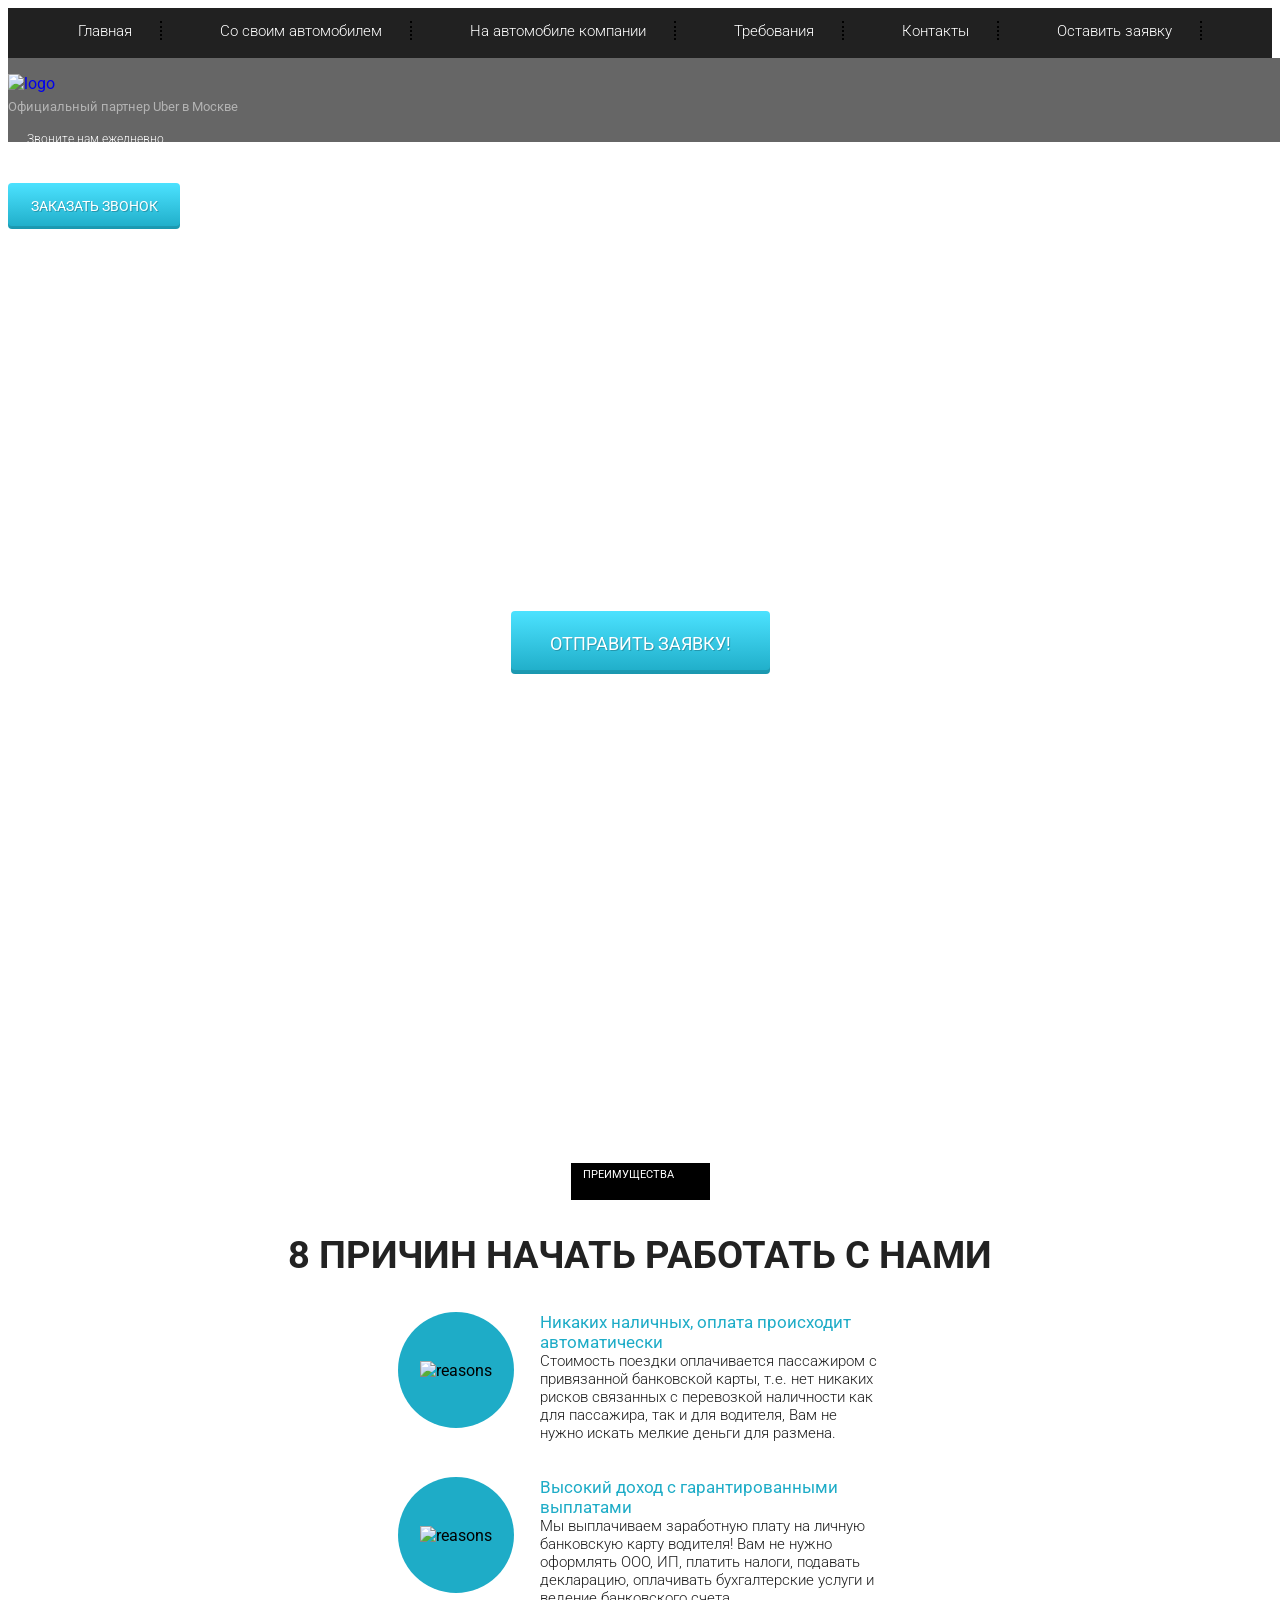
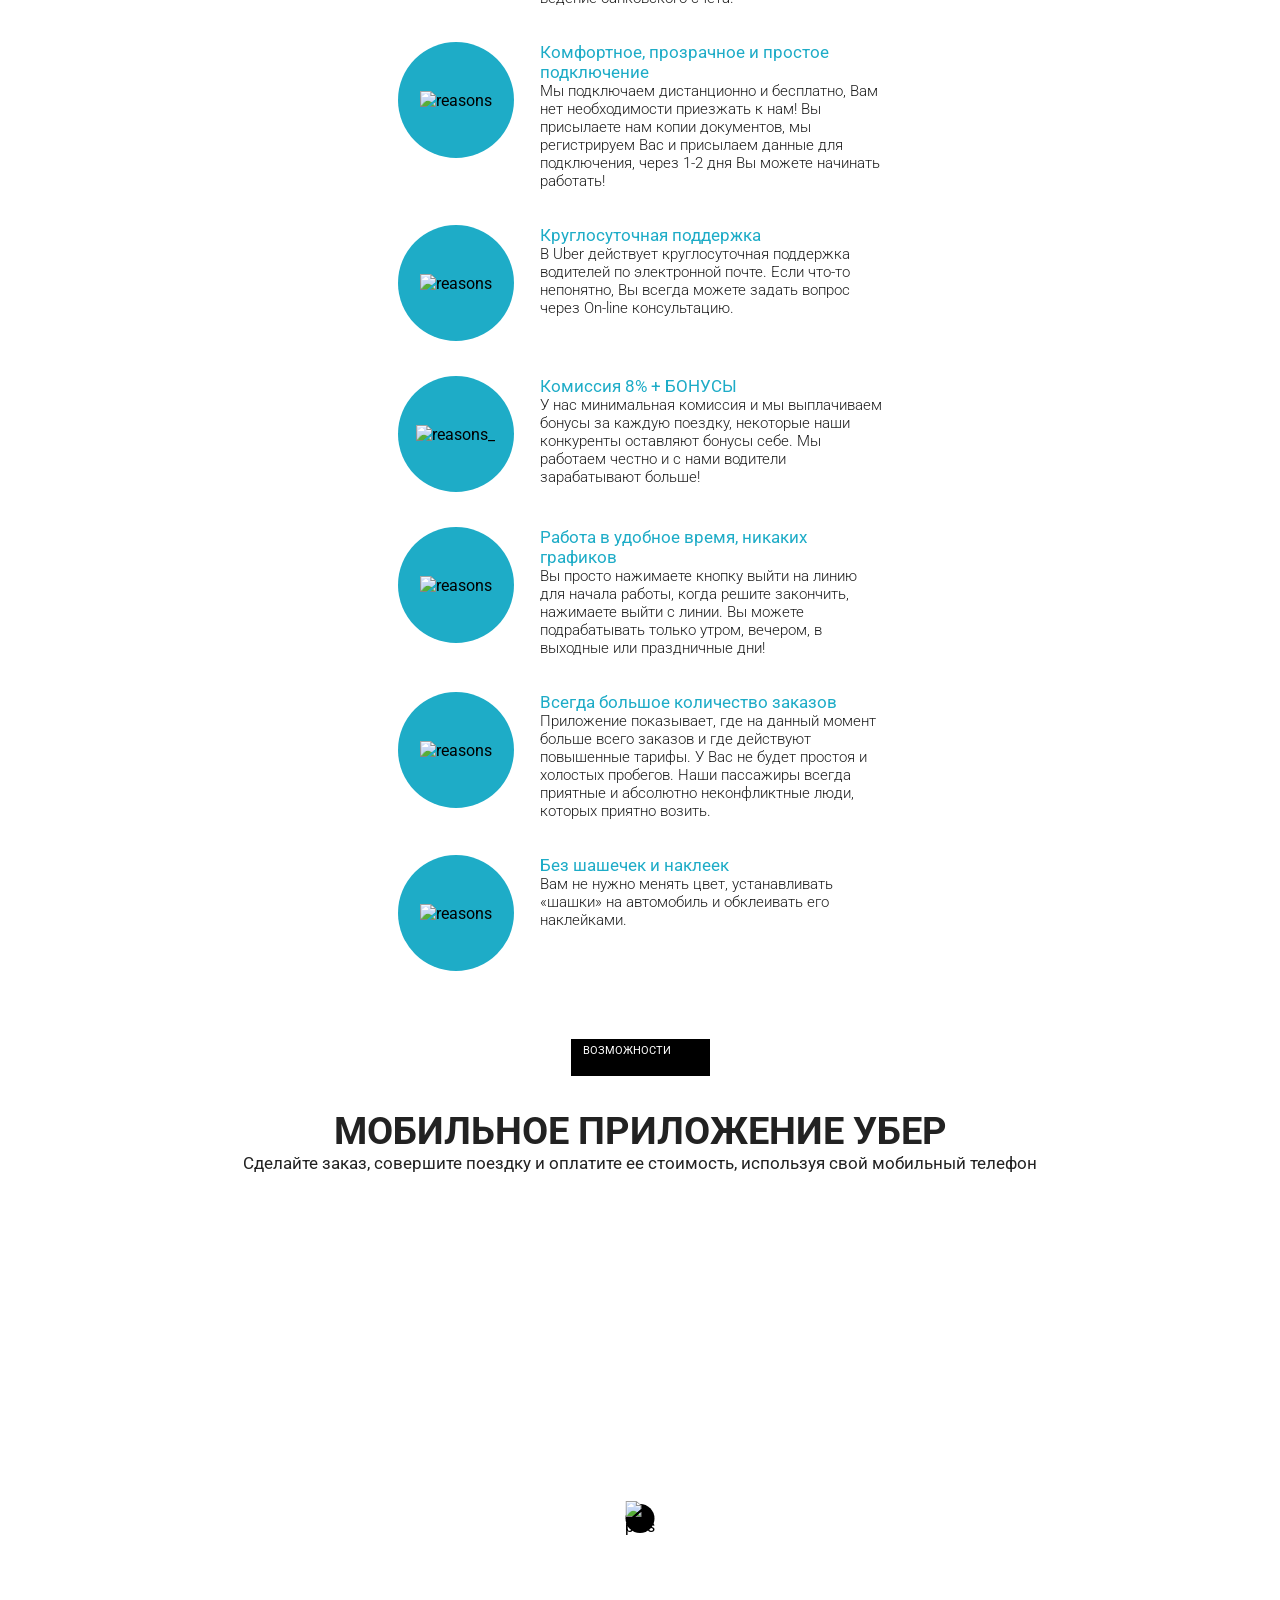
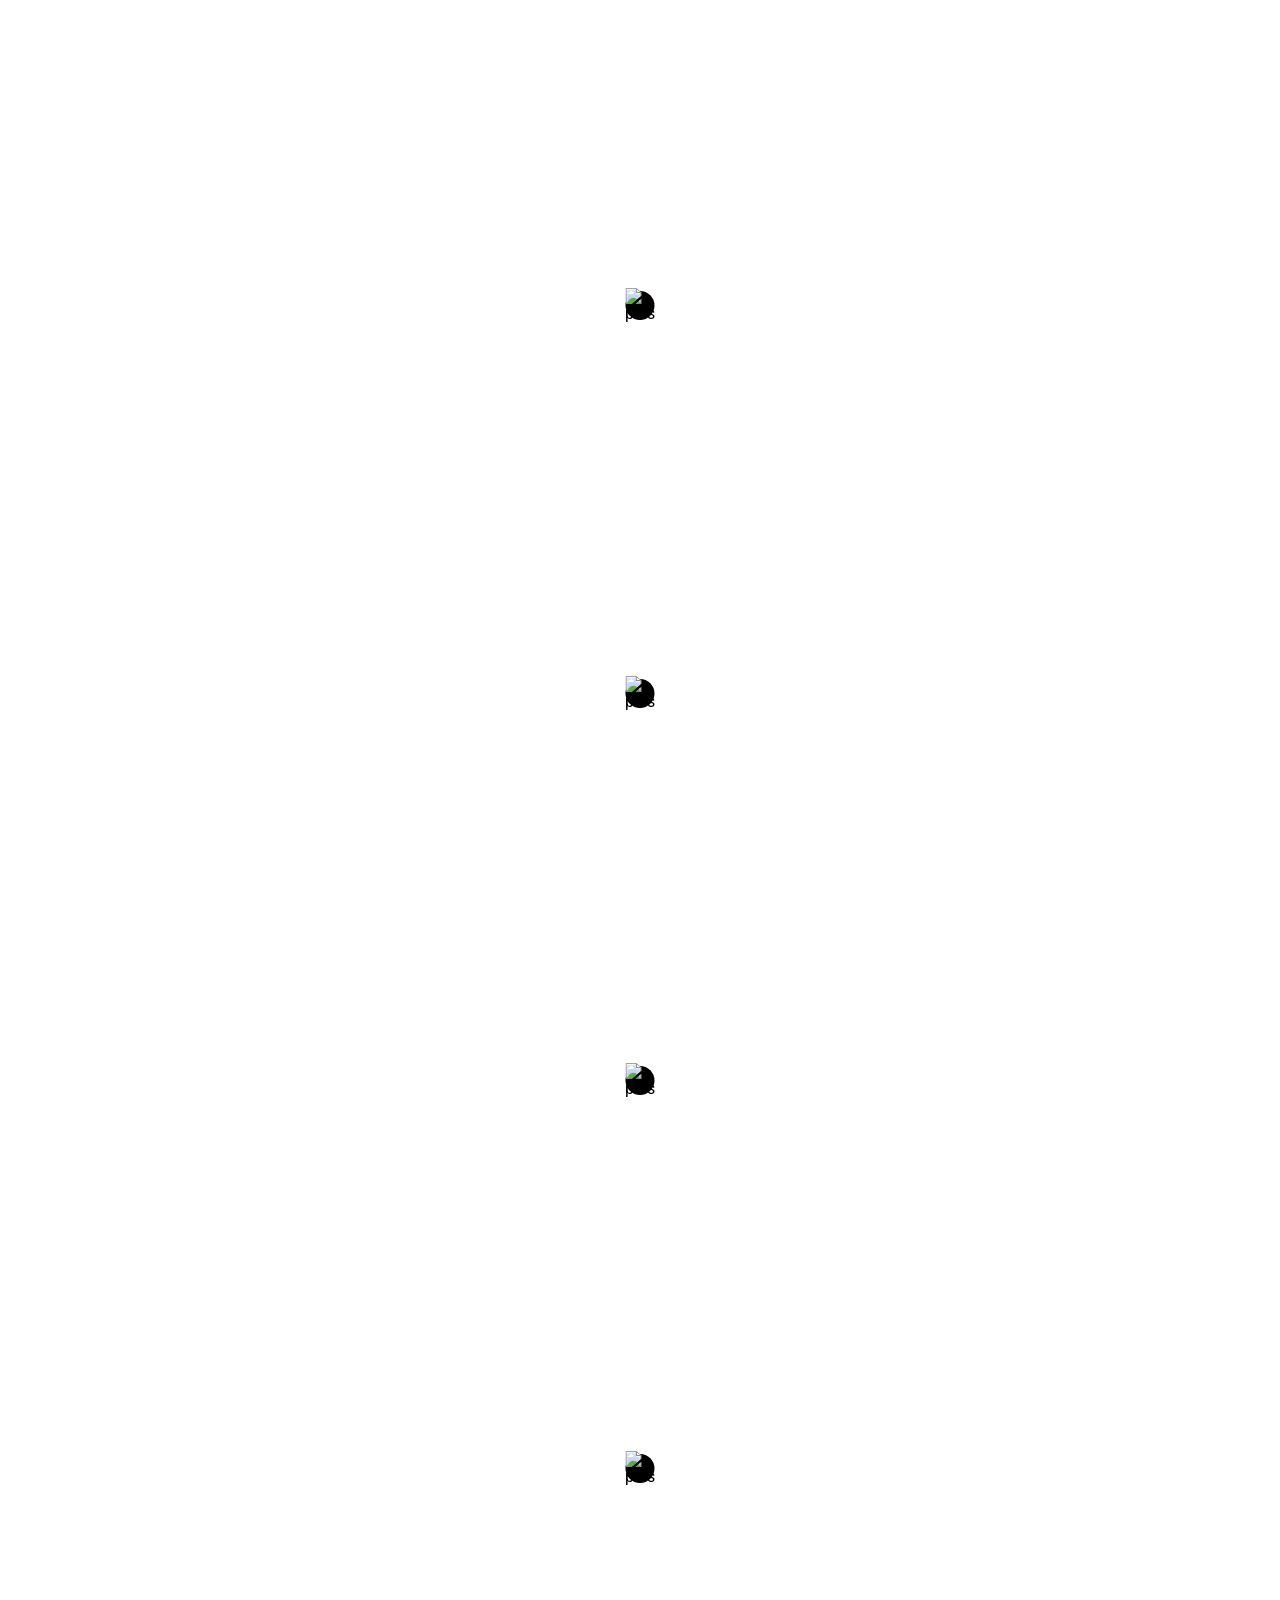
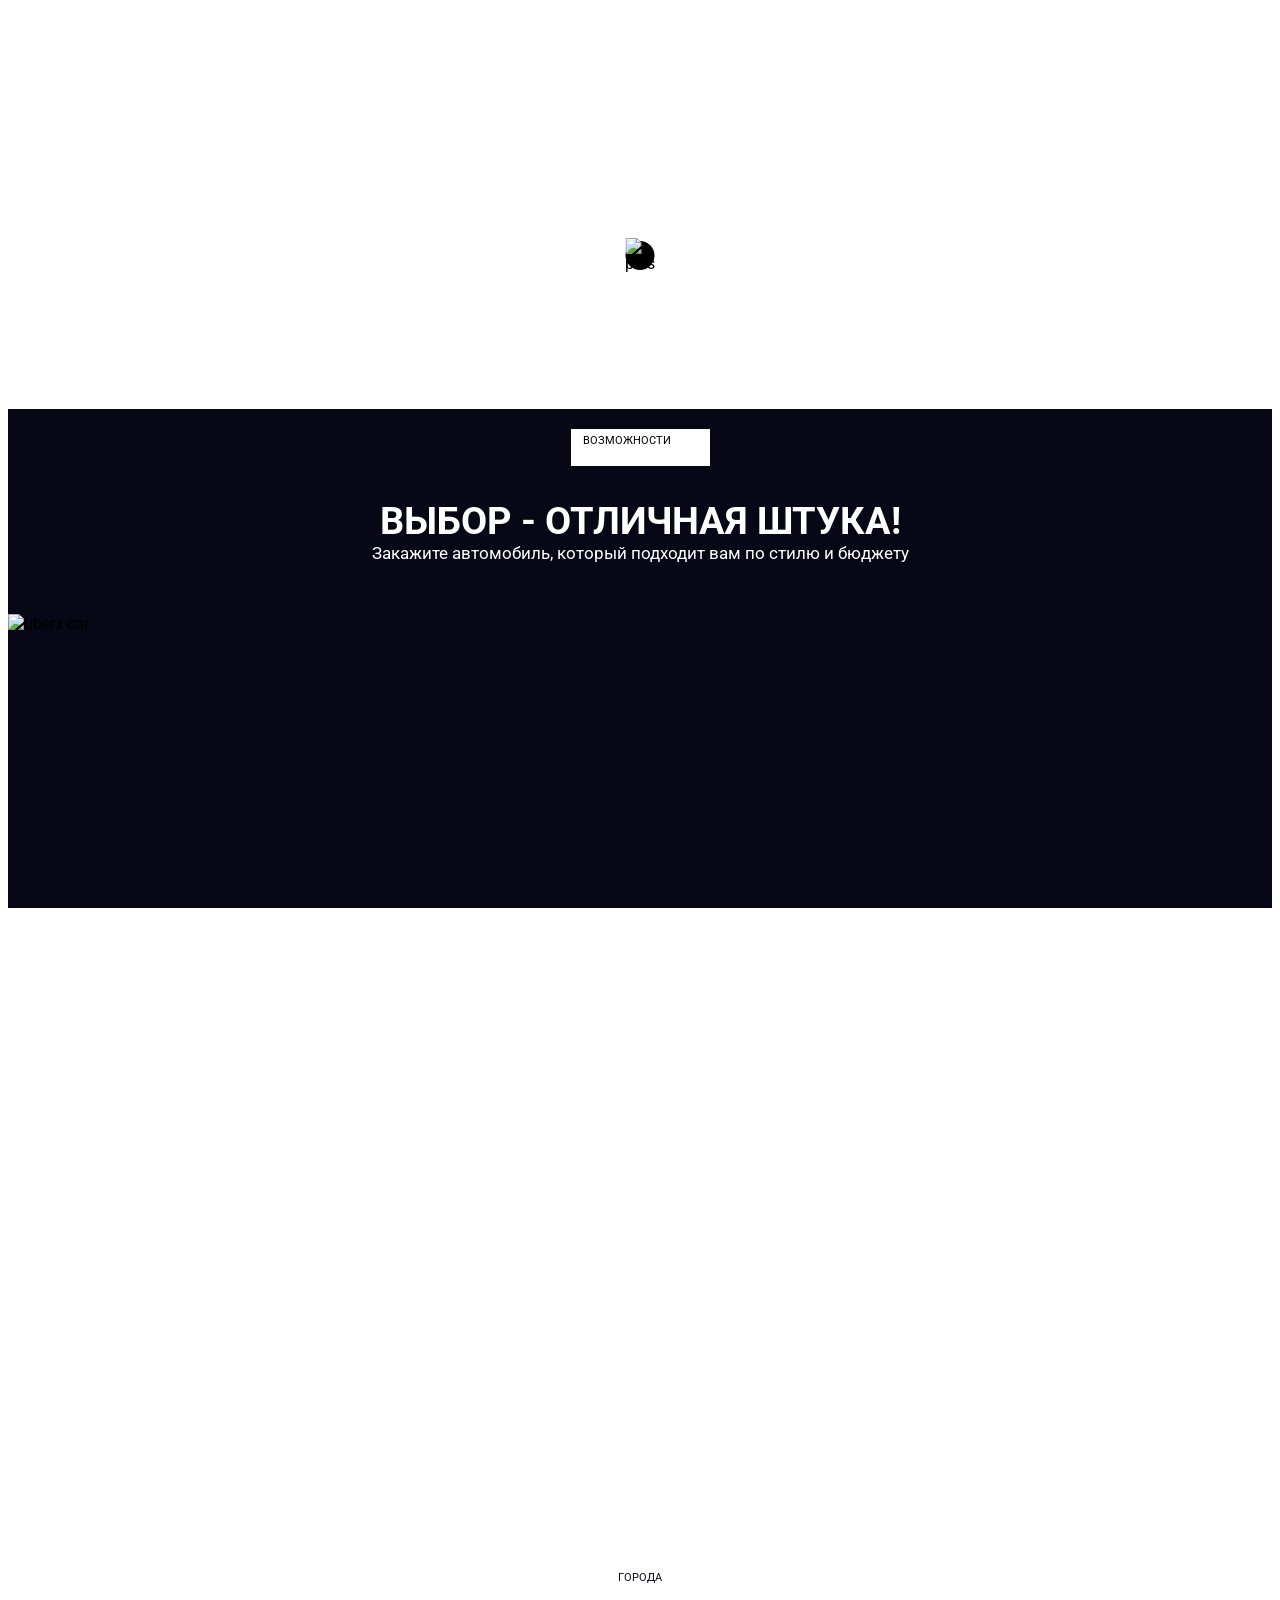
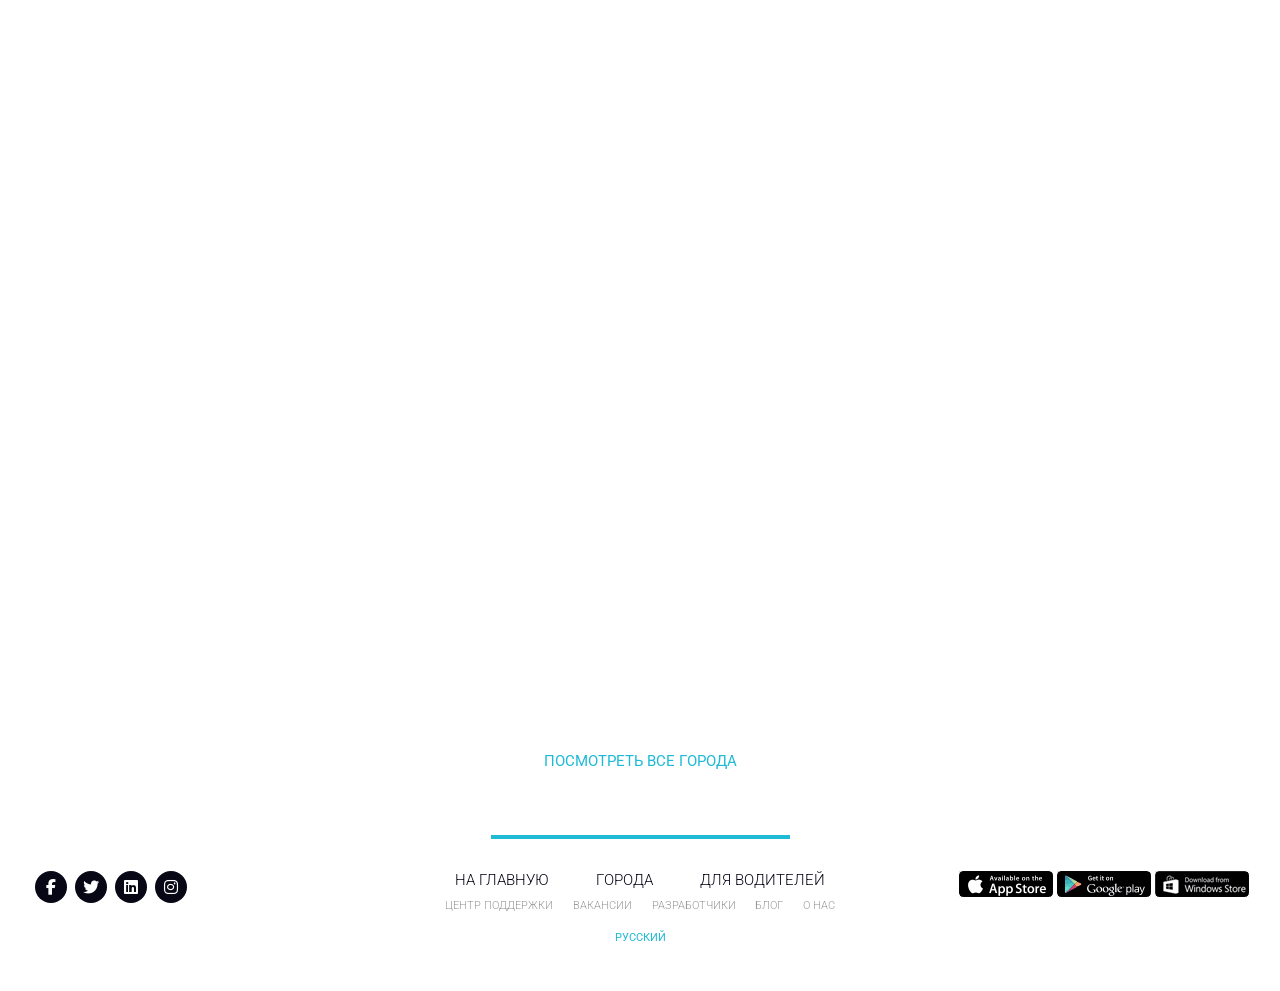
==== src/index.html @ a908e57f "uber_part3" ====
<!DOCTYPE html>
<html lang="en">
<head>
    <meta charset="UTF-8">
    <meta http-equiv="X-UA-Compatible" content="IE=edge">
    <meta name="viewport" content="width=device-width, initial-scale=1.0">
    <title>Document</title>
    <link href="https://fonts.googleapis.com/css2?family=Roboto:wght@300;400;700&display=swap" rel="stylesheet">
    <link rel="stylesheet" href="css/bootstrap-reboot.min.css">
    <link rel="stylesheet" href="css/bootstrap-grid.min.css">
    <link rel="stylesheet" href="https://cdnjs.cloudflare.com/ajax/libs/font-awesome/6.1.1/css/all.min.css">
    <link rel="stylesheet" href="css/font.css">
    <link rel="stylesheet" href="css/style.min.css">
</head>
<body>
    <header>
            <nav>
                <div class="container">
            
                    <ul class="menu">
                        <li class="menu_item"><a href="#" class="menu_link">Главная</a></li>  <!-- '#'зашлушка ссылки -->
                        <li class="menu_item"><a href="#" class="menu_link">Со своим автомобилем</a></li> <!-- '#'зашлушка ссылки -->
                        <li class="menu_item"><a href="#" class="menu_link">На автомобиле компании</a></li> <!-- '#'зашлушка ссылки -->
                        <li class="menu_item"><a href="#" class="menu_link">Требования</a></li> <!-- '#'зашлушка ссылки -->
                        <li class="menu_item"><a href="#" class="menu_link">Контакты</a></li> <!-- '#'зашлушка ссылки -->
                        <li class="menu_item"><a href="#" class="menu_link">Оставить заявку</a></li> <!-- '#'зашлушка ссылки -->
                    </ul>
                
                </div>
            </nav>
            <div class="subheader">
                <div class="container">
                    <div class="row">
                        <div class="col-md-4 offset-md-1">
                            <a href="#" class="subheader_logo"><img src="icon/Uber.png" alt="logo"></a>
                            <div class="subheader_official">Официальный партнер Uber в Москве</div>
                        </div> <!-- смещение контента, col - колонки. md - количество колонок -->
                        <div class="col-md-2 offset-md-2">
                            <div class="subheader_call">Звоните нам ежедневно</div>
                            <a href="tel:8 4957970988" class="subheader_phone">8 495 797 09 88</a>
                        </div>
                        <div class="col-md-2">
                            <button class="subheader_btn">Заказать звонок</button>
                    </div>
                </div>
            </div>
    </header>
    <section class="promo">
            <div class="container">
                <div class="row">
                    <div class="col-md-10 offset-md-1">
                        <h1 class="promo_header">
                            КОМПАНИЯ UBER PARTNERS!
                        </h1>
                        <h2 class="promo_subheader">ПРИГЛАШАЕМ ВОДИТЕЛЕЙ! НА СВОЕМ АВТО!</h2>
                        
                        <div class="promo_descr">Компания UBER  динамически развивающаяся. Компания на рынке занимает лидирующее место средитаксомоторных компаний, Компания абсолютно прозрачная вы можете контролировать все процессы у себя в личном кабинете. Бонуcная система.Помимо выполненной работы по заказам, компания начисляет бонусы запиковое время.<br><br>Мы одни из партнеров и зарекомендовали себя как одна из лучших команд в городе Москве.  Водители у насзарабатывают от 80000- 120000 в месяц.</div>
                        <button class="promo_btn">ОТПРАВИТЬ ЗАЯВКУ!</button>
                    </div> <!-- отступ в 1 колонку слева -->
                </div>
            </div>
    </section>

    <section class="reasons">
            <div class="container">
                <div class="label">преимущества</div>
                <h2 class="title">8 причин начать работать с нами</h2>
                <div class="row">
                    <div class="col-md-6">
                        <div class="reasons_block">
                            <div class="reasons_round">
                                <img src="icon/start/reasons_1.png" alt="reasons">
                            </div>
                            <div class="reasons_descr">
                                <div class="reasons_subtitles">Никаких наличных, оплата происходит автоматически
                                </div>
                                <div class="reasons_text">Стоимость поездки оплачивается пассажиром с привязанной банковской карты, т.е. нет никаких рисков связанных с перевозкой наличности как для пассажира, так и для водителя, Вам не нужно искать мелкие деньги для размена.
                                </div>  
                            </div>
                        </div>
                    </div>
                    <div class="col-md-6">
                        <div class="reasons_block">
                            <div class="reasons_round">
                                <img src="icon/start/reasons_2.png" alt="reasons">
                            </div>
                            <div class="reasons_descr">
                                <div class="reasons_subtitles">Высокий доход с гарантированными выплатами
                                </div>
                                <div class="reasons_text">Мы выплачиваем заработную плату на личную банковскую карту водителя! Вам не нужно оформлять ООО, ИП, платить налоги, подавать декларацию, оплачивать бухгалтерские услуги и ведение банковского счета.
                                </div>  
                            </div>
                        </div>
                    </div>
                    <div class="col-md-6">
                        <div class="reasons_block">
                            <div class="reasons_round">
                                <img src="icon/start/reasons_3.png" alt="reasons">
                            </div>
                            <div class="reasons_descr">
                                <div class="reasons_subtitles">Комфортное, прозрачное и простое подключение
                                </div>
                                <div class="reasons_text">Мы подключаем дистанционно и бесплатно, Вам нет необходимости приезжать к нам! Вы присылаете нам копии документов, мы регистрируем Вас и присылаем данные для подключения, через 1-2 дня Вы можете начинать работать!
                                </div>  
                            </div>
                        </div>
                    </div>
                    <div class="col-md-6">
                        <div class="reasons_block">
                            <div class="reasons_round">
                                <img src="icon/start/reasons_4.png" alt="reasons">
                            </div>
                            <div class="reasons_descr">
                                <div class="reasons_subtitles">Круглосуточная поддержка
                                </div>
                                <div class="reasons_text">В Uber действует круглосуточная поддержка водителей по электронной почте. Если что-то непонятно, Вы всегда можете задать вопрос через On-line консультацию.
                                </div>  
                            </div>
                        </div>
                    </div>
                    <div class="col-md-6">
                        <div class="reasons_block">
                            <div class="reasons_round">
                                <img src="icon/start/reasons_5.png" alt="reasons_">
                            </div>
                            <div class="reasons_descr">
                                <div class="reasons_subtitles">Комиссия 8% + БОНУСЫ
                                </div>
                                <div class="reasons_text">У нас минимальная комиссия и мы выплачиваем бонусы за каждую поездку, некоторые наши конкуренты оставляют бонусы себе. Мы работаем честно и с нами водители зарабатывают больше!
                                </div>  
                            </div>
                        </div>
                    </div>
                    <div class="col-md-6">
                        <div class="reasons_block">
                            <div class="reasons_round">
                                <img src="icon/start/reasons_6.png" alt="reasons">
                            </div>
                            <div class="reasons_descr">
                                <div class="reasons_subtitles">Работа в удобное время, никаких графиков
                                </div>
                                <div class="reasons_text">Вы просто нажимаете кнопку выйти на линию для начала работы, когда решите закончить, нажимаете выйти с линии. Вы можете подрабатывать только утром, вечером, в выходные или праздничные дни!
                                </div>  
                            </div>
                        </div>
                    </div>
                    <div class="col-md-6">
                        <div class="reasons_block">
                            <div class="reasons_round">
                                <img src="icon/start/reasons_7.png" alt="reasons">
                            </div>
                            <div class="reasons_descr">
                                <div class="reasons_subtitles">Всегда большое количество заказов
                                </div>
                                <div class="reasons_text">Приложение показывает, где на данный момент больше всего заказов и где действуют повышенные тарифы. У Вас не будет простоя и холостых пробегов. Наши пассажиры всегда приятные и абсолютно неконфликтные люди, которых приятно возить.
                                </div>  
                            </div>
                        </div>
                    </div>
                    <div class="col-md-6">
                        <div class="reasons_block">
                            <div class="reasons_round">
                                <img src="icon/start/reasons_8.png" alt="reasons">
                            </div>
                            <div class="reasons_descr">
                                <div class="reasons_subtitles">Без шашечек и наклеек
                                </div>
                                <div class="reasons_text">Вам не нужно менять цвет, устанавливать «шашки» на автомобиль и обклеивать его наклейками.
                                </div>  
                            </div>
                        </div>
                    </div>
                </div>
            </div>
    </section>

    <section class="mobile">
            <div class="container">
                <div class="label">возможности</div>
                <div class="title">мобильное приложение убер</div>
                <div class="subtitle">Сделайте заказ, совершите поездку и оплатите ее стоимость, используя свой мобильный телефон</div>

                <div class="row">
                    <div class="col-md-4">
                        <div class="mobile_item mobile_item_1">
                            <div class="mobile_item_subtitle">оформление заказа одним касанием</div>
                                <div class="mobile_item_plus"><img src="icon/plus.png" alt="plus"></div>
                        </div>        
                    </div>
                    <div class="col-md-4">
                        <div class="mobile_item mobile_item_2">
                            <div class="mobile_item_subtitle">надежная подача</div>
                                <div class="mobile_item_plus"><img src="icon/plus.png" alt="plus"></div>
                        </div>        
                    </div>
                    <div class="col-md-4">
                        <div class="mobile_item mobile_item_3">
                            <div class="mobile_item_subtitle">прозрачные цены</div>
                                <div class="mobile_item_plus"><img src="icon/plus.png" alt="plus"></div>
                        </div>        
                    </div>
                    <div class="col-md-4">
                        <div class="mobile_item mobile_item_4">
                            <div class="mobile_item_subtitle">безналичная оплата</div>
                                <div class="mobile_item_plus"><img src="icon/plus.png" alt="plus"></div>
                        </div>        
                    </div>
                    <div class="col-md-4">
                        <div class="mobile_item mobile_item_5">
                            <div class="mobile_item_subtitle">обратная связь</div>
                                <div class="mobile_item_plus"><img src="icon/plus.png" alt="plus"></div>
                        </div>        
                    </div>
                    <div class="col-md-4">
                        <div class="mobile_item mobile_item_6">
                            <div class="mobile_item_subtitle">разделить стоимость поездки</div>
                                <div class="mobile_item_plus"><img src="icon/plus.png" alt="plus"></div>
                        </div>        
                    </div>    
                </div>
            </div>
    </section>

    <section class="car">
        <div class="container">
            <div class="black">
                <div class="label">возможности</div>
                <h2 class="title">Выбор - отличная штука!</h2>
                <div class="subtitle">Закажите автомобиль, который подходит вам по стилю и бюджету</div>
            </div>
            <img src="icon/uberx.png" alt="uberx car" class="car_img">
            <div class="car_descr">
                Машины на каждый день.<br>
                Лучше, быстрее и дешевле, чем такси
            </div>
            
        </div>
    </section>

    <section class="city">
        <div class="container">
            <div class="label">
                Города
            </div>
            <div class="title">
                По всему миру
            </div>
            <div class="subtitle">
             Мы в вашем городе и по всему миру
            </div>
            <a href="#" class="city_link">
                посмотреть все города
            </a>
        </div>
    </section>
    <footer>
        <div class="footer_divider"></div>
        <div class="footer_wrapper">
            <div>
                <div class="footer_social">
                    <a href="#" class="footer_social_item">
                        <i class="fab fa-facebook-f"></i>
                    </a>
                    <a href="#" class="footer_social_item">
                        <i class="fab fa-twitter"></i>
                    </a>
                    <a href="#" class="footer_social_item">
                        <i class="fab fa-linkedin"></i>
                    </a>
                    <a href="#" class="footer_social_item">
                        <i class="fab fa-instagram"></i>
                    </a>
                </div>
            </div>
            <div>
                <div class="footer_links">
                    <div class="footer_links_main">
                        <a href="#">на главную</a>
                        <a href="#">города</a>
                        <a href="#">для водителей</a>
                    </div>
                    <div class="footer_links_sub">
                        <a href="#">центр поддержки</a>
                        <a href="#">вакансии</a>
                        <a href="#">разработчики</a>
                        <a href="#">блог</a>
                        <a href="#">о нас</a>
                    </div>
                    <a href="#" class="footer_links_lang">Русский</a>
                </div>
            </div>
            <div>
                <div class="footer_mobile">
                    <a href="#" class="footer_mobile"><img src="img/App Store.png" alt="App Store"></a>
                    <a href="#" class="footer_mobile"><img src="img/gplay.png" alt="Google play"></a>
                    <a href="#" class="footer_mobile"><img src="img/windows.png" alt="windows_store"></a>
                </div>
            </div>
            
        </div>
    </footer>
    
</body>
</html>
---- src/css/font.css ----
@font-face {
  font-family: 'icomoon';
  src:  url('../fonts/icomoon.eot?ofp6ya');
  src:  url('../fonts/icomoon.eot?ofp6ya#iefix') format('embedded-opentype'),
    url('../fonts/icomoon.ttf?ofp6ya') format('truetype'),
    url('../fonts/icomoon.woff?ofp6ya') format('woff'),
    url('../fonts/icomoon.svg?ofp6ya#icomoon') format('svg');
  font-weight: normal;
  font-style: normal;
  font-display: block;
}

[class^="icon-"], [class*=" icon-"] {
  /* use !important to prevent issues with browser extensions that change fonts */
  font-family: 'icomoon' !important;
  speak: never;
  font-style: normal;
  font-weight: normal;
  font-variant: normal;
  text-transform: none;
  line-height: 1;

  /* Better Font Rendering =========== */
  -webkit-font-smoothing: antialiased;
  -moz-osx-font-smoothing: grayscale;
}

.icon-home:before {
  content: "\e900";
}
.icon-camera:before {
  content: "\e90f";
}
.icon-headphones:before {
  content: "\e910";
}
.icon-mic:before {
  content: "\e91e";
}
.icon-book:before {
  content: "\e91f";
}
---- src/css/style.min.css ----
*{font-family:'Roboto', sans-serif}nav{background-color:#212121;height:50px}a{text-decoration:none}.menu{display:-webkit-box;display:-ms-flexbox;display:flex;-webkit-box-pack:justify;-ms-flex-pack:justify;justify-content:space-between;padding:13px 70px;margin:0;list-style:none}.menu .menu_link{color:#FFFFFF;font-weight:300;font-size:15px}.menu .menu_item{border-right:2px dotted #000000;padding-right:28px}.subheader{position:absolute;width:100%;height:84px;background:rgba(0,0,0,0.6)}.subheader .subheader_logo{display:block;max-width:100%;margin-top:16px}.subheader .subheader_official{opacity:0.5;color:#FFFFFF;font-weight:400;font-size:13px;margin-top:6px}.subheader .subheader_call{font-weight:300;font-size:12px;color:#FFFFFF;margin-top:18px;width:156px;text-align:right}.subheader .subheader_phone{font-weight:400;font-size:22px;color:#FFFFFF;text-align:right;line-height:12px}.subheader .subheader_btn{display:block;margin-top:18px;width:172px;height:46px;background-image:-webkit-gradient(linear, left bottom, left top, from(#1EACC7), to(#4CE2FF));background-image:linear-gradient(to top, #1EACC7 0%, #4CE2FF 100%);-webkit-box-shadow:inset 0px -3px 0px rgba(0,0,0,0.12);box-shadow:inset 0px -3px 0px rgba(0,0,0,0.12);border:none;border-radius:4px;font-weight:400;font-size:14px;text-transform:uppercase;color:#FFFFFF;text-shadow:1px 1px 0px rgba(0,0,0,0.21)}.promo{min-height:800px;background:url("../img/uber_bg.jpg") center center/cover no-repeat;padding:150px 0 135px 0}.promo .promo_header{color:#FFFFFF;font-weight:700;text-transform:uppercase;font-size:60px;line-height:60px;margin:0;text-align:center}.promo .promo_subheader{color:#FFFFFF;font-size:36px;line-height:36px;font-weight:700;text-transform:uppercase;margin:0;margin-top:22px;text-align:center}.promo .promo_descr{color:#FFFFFF;font-size:18px;font-weight:400;line-height:24px;text-align:center;margin-top:23px}.promo .promo_btn{display:block;margin:118px auto 0 auto;width:259px;height:63px;background:-webkit-gradient(linear, left bottom, left top, from(#1EACC7), to(#4CE2FF));background:linear-gradient(0deg, #1EACC7 0%, #4CE2FF 100%);-webkit-box-shadow:inset 0px -4px 0px rgba(0,0,0,0.12);box-shadow:inset 0px -4px 0px rgba(0,0,0,0.12);border-radius:4px;border:none;font-weight:400;font-size:18px;line-height:63px;text-transform:uppercase;color:#FFFFFF;text-shadow:1px 1px 0px rgba(0,0,0,0.21)}.start{min-height:765px}.start .start_header{display:-webkit-box;display:-ms-flexbox;display:flex;-webkit-box-align:center;-ms-flex-align:center;align-items:center;-webkit-box-pack:center;-ms-flex-pack:center;justify-content:center;text-align:center;width:113px;height:24px;font-weight:400;font-size:11px;text-transform:uppercase;color:#FFFFFF;mix-blend-mode:normal;background-color:#000000;margin:0 auto;margin-top:20px}.start .start_subheader{display:-webkit-box;display:-ms-flexbox;display:flex;-webkit-box-align:center;-ms-flex-align:center;align-items:center;-webkit-box-pack:center;-ms-flex-pack:center;justify-content:center;text-align:center;margin-top:33px;font-weight:700;font-size:38px;text-transform:uppercase;color:#222222}.label{margin:0 auto;padding:5px 12px;font-weight:400;font-size:11px;text-transform:uppercase;color:#FFFFFF;margin-top:20px;width:115px;height:27px;background-color:#000000}.title{text-align:center;margin:0 auto;margin-top:33px;font-weight:700;font-size:38px;text-transform:uppercase;color:#222222}.subtitle{font-weight:400;font-size:17px;text-align:center;color:#222222}.reasons .reasons_block{display:-webkit-box;display:-ms-flexbox;display:flex;-webkit-box-pack:center;-ms-flex-pack:center;justify-content:center;margin-top:35px}.reasons .reasons_block .reasons_round{display:-webkit-box;display:-ms-flexbox;display:flex;-webkit-box-align:center;-ms-flex-align:center;align-items:center;-webkit-box-pack:center;-ms-flex-pack:center;justify-content:center;margin-right:26px;width:116px;height:116px;border-radius:100%;background:#1EACC7}.reasons .reasons_block .reasons_descr{width:343px}.reasons .reasons_block .reasons_descr .reasons_subtitles{color:#1EACC7;font-weight:400;font-size:17px}.reasons .reasons_block .reasons_descr .reasons_text{font-weight:300;font-size:15px;color:#202020}.mobile{min-height:864px;padding:48px 0 79px 0;background:url("../img/mobile_bg.png") center center/cover no-repeat}.mobile .row{margin-top:32px}.mobile_item{position:relative;width:320px;height:280px;margin:0 auto;margin-bottom:19px;padding-top:88.5px}.mobile_item_1{background:url("../img/oneclick.png") center center/cover no-repeat}.mobile_item_2{background:url("../img/guaranted.png") center center/cover no-repeat}.mobile_item_3{background:url("../img/price.png") center center/cover no-repeat}.mobile_item_4{background:url("../img/paypass.png") center center/cover no-repeat}.mobile_item_5{background:url("../img/rating.png") center center/cover no-repeat}.mobile_item_6{background:url("../img/pair.png") center center/cover no-repeat}.mobile_item_subtitle{font-weight:400;font-size:24px;line-height:31px;text-align:center;text-transform:uppercase;color:#FFFFFF}.mobile_item_plus{display:-webkit-box;display:-ms-flexbox;display:flex;-webkit-box-pack:center;-ms-flex-pack:center;justify-content:center;-webkit-box-align:center;-ms-flex-align:center;align-items:center;position:absolute;width:29px;height:29px;background:#000000;border-radius:100%;margin:0 auto;left:50%;-webkit-transform:translateX(-50%);transform:translateX(-50%);bottom:41px;cursor:pointer}.car{position:relative;min-height:896px;padding:55px 0 138px 0;background:url("../img/mobile_bg.png") center center/cover no-repeat}.car .black{position:absolute;top:0;left:0;height:499px;width:100%;background-color:#070716;z-index:1}.car_img{position:relative;display:block;margin:0 auto;top:150px;z-index:2}.car_descr{font-weight:300;font-size:17px;text-align:center;color:#222222;margin-top:210px}.car .label{margin:0 auto;padding:5px 12px;font-weight:400;font-size:11px;text-transform:uppercase;color:#000000;margin-top:20px;width:115px;height:27px;background-color:#fff}.car .title{text-align:center;margin:0 auto;margin-top:33px;font-weight:700;font-size:38px;text-transform:uppercase;color:#FFFFFF}.car .subtitle{font-weight:400;font-size:17px;color:#FFFFFF}.city{min-height:720px;background:url("../img/world.jpg") center center/cover no-repeat;padding:48px 0 26px 0}.city .label{font-weight:400;font-size:11px;text-align:center;text-transform:uppercase;color:#070716;width:79px;height:27px;background:#FFFFFF}.city .title{color:#FFFFFF}.city .subtitle{color:#FFFFFF}.city_link{display:block;margin:0 auto;margin-top:627px;font-weight:400;font-size:15px;line-height:68px;-webkit-box-align:center;-ms-flex-align:center;align-items:center;text-align:center;text-transform:uppercase;color:#1FBAD6}.city_link:hover{color:#fff}footer{padding:14px 23px 39px 23px}footer a:hover{text-decoration:none}.footer_divider{width:299px;height:4px;background-color:#1fbad6;margin:0 auto}.footer_wrapper{display:-webkit-box;display:-ms-flexbox;display:flex;-webkit-box-pack:justify;-ms-flex-pack:justify;justify-content:space-between;-webkit-box-align:start;-ms-flex-align:start;align-items:flex-start;padding-top:32px}.footer_wrapper>div{width:33%}.footer_wrapper>div:nth-child(3){display:-webkit-box;display:-ms-flexbox;display:flex;-webkit-box-pack:end;-ms-flex-pack:end;justify-content:flex-end}.footer_social{width:160px;display:-webkit-box;display:-ms-flexbox;display:flex;-webkit-box-pack:justify;-ms-flex-pack:justify;justify-content:space-between}.footer_social_item{display:-webkit-box;display:-ms-flexbox;display:flex;-webkit-box-pack:center;-ms-flex-pack:center;justify-content:center;-webkit-box-align:center;-ms-flex-align:center;align-items:center;margin:0 4px;width:32px;height:32px;background-color:#070716;border-radius:100%}.footer_social_item i{color:#fff}.footer_links{width:390px;margin:0 auto}.footer_links_main{display:-webkit-box;display:-ms-flexbox;display:flex;-webkit-box-pack:justify;-ms-flex-pack:justify;justify-content:space-between;padding:0 10px}.footer_links_main a{color:#070716;font-size:15px;font-weight:300;text-transform:uppercase}.footer_links_sub{display:-webkit-box;display:-ms-flexbox;display:flex;-webkit-box-pack:justify;-ms-flex-pack:justify;justify-content:space-between;margin-top:10px}.footer_links_sub a{color:#999999;font-size:11px;font-weight:300;text-transform:uppercase}.footer_links_lang{display:block;margin:0 auto;color:#1fbad6;font-size:11px;font-weight:400;margin-top:19px;text-transform:uppercase;text-align:center}.footer_links_mobile{height:27px}
/*# sourceMappingURL=style.min.css.map */
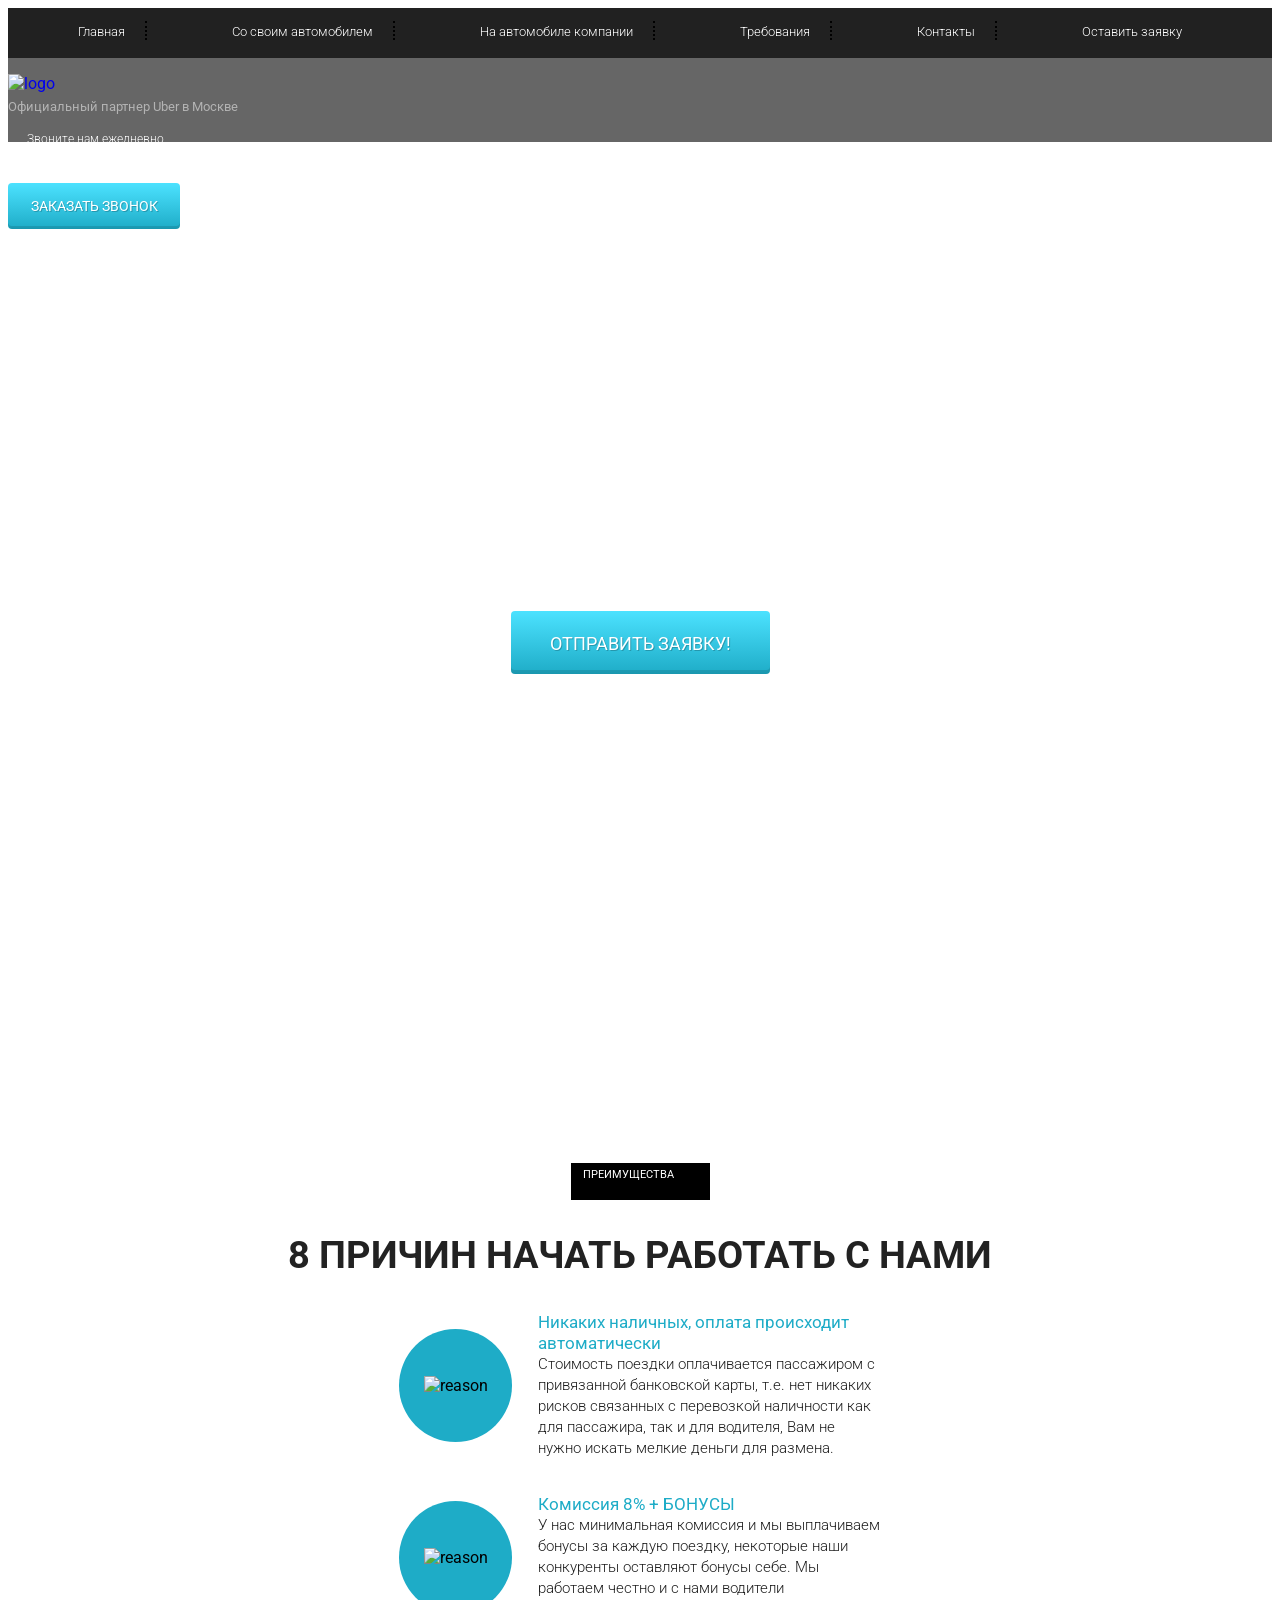
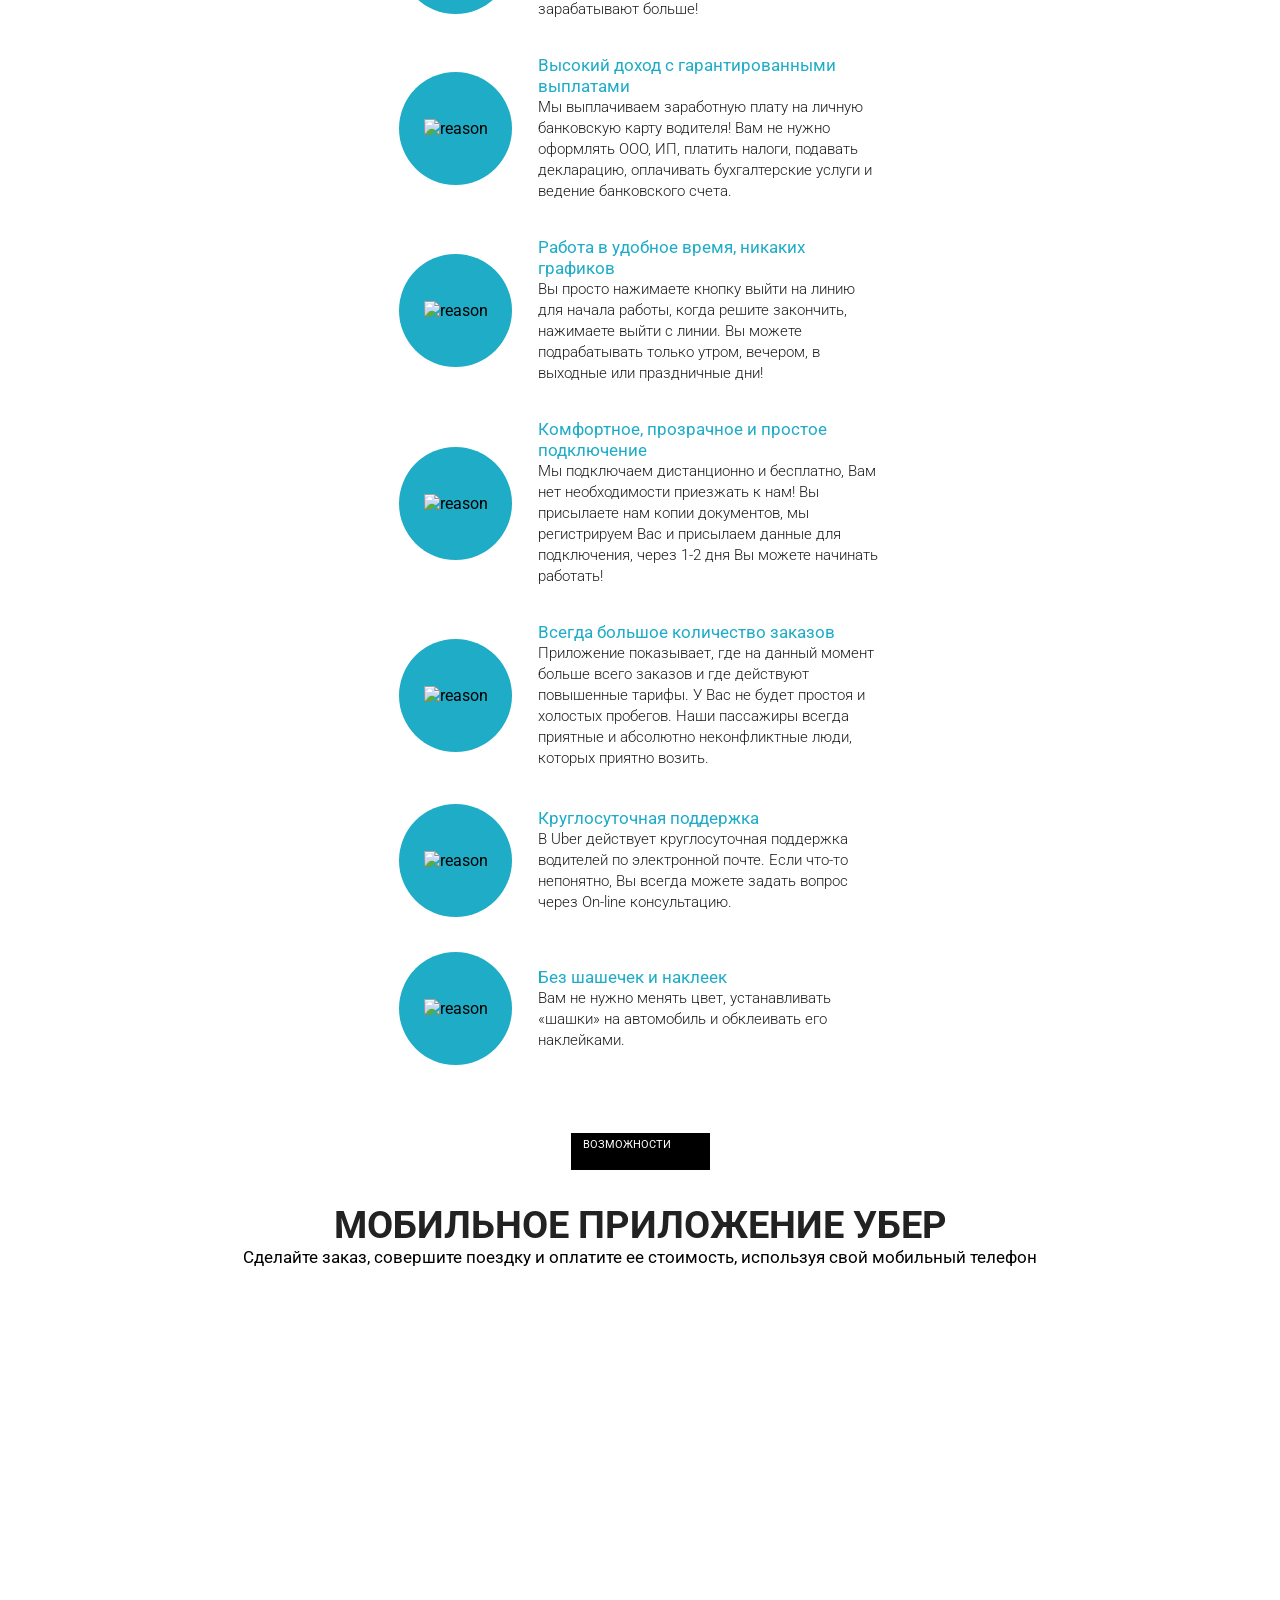
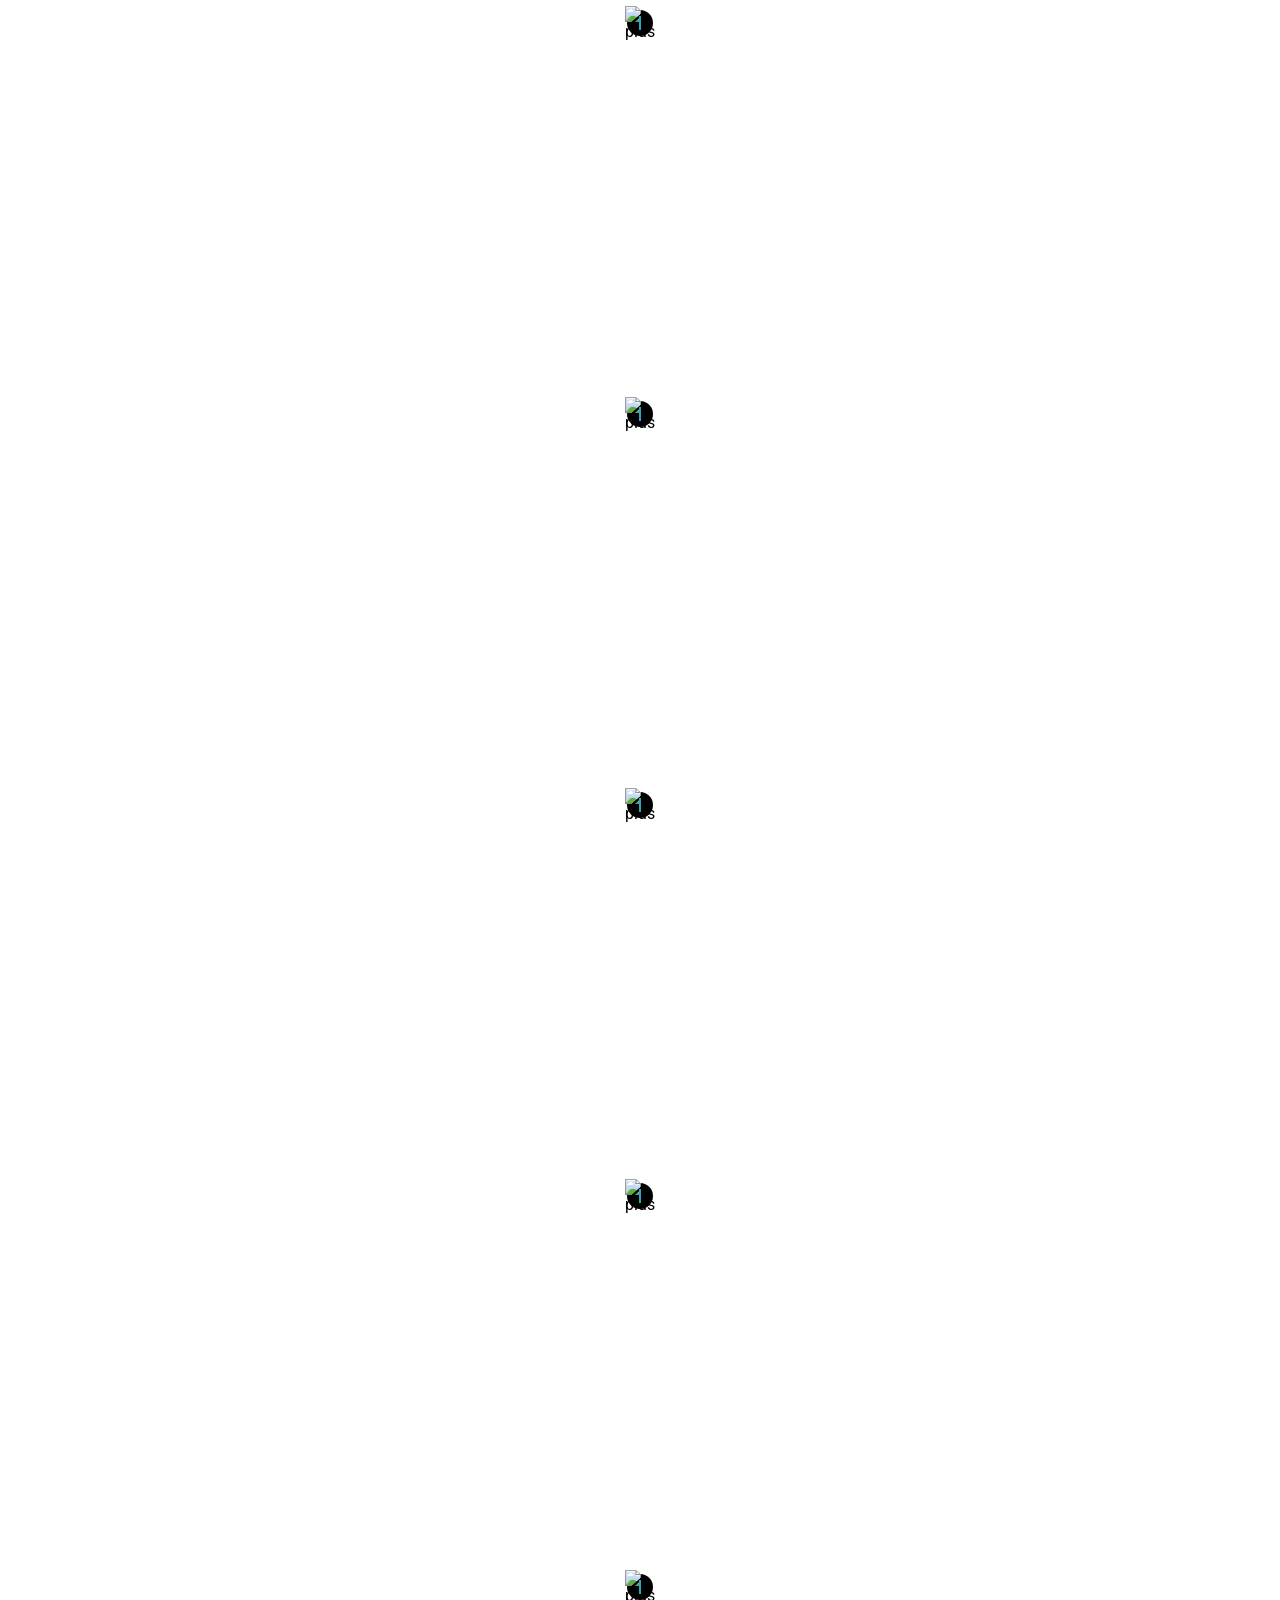
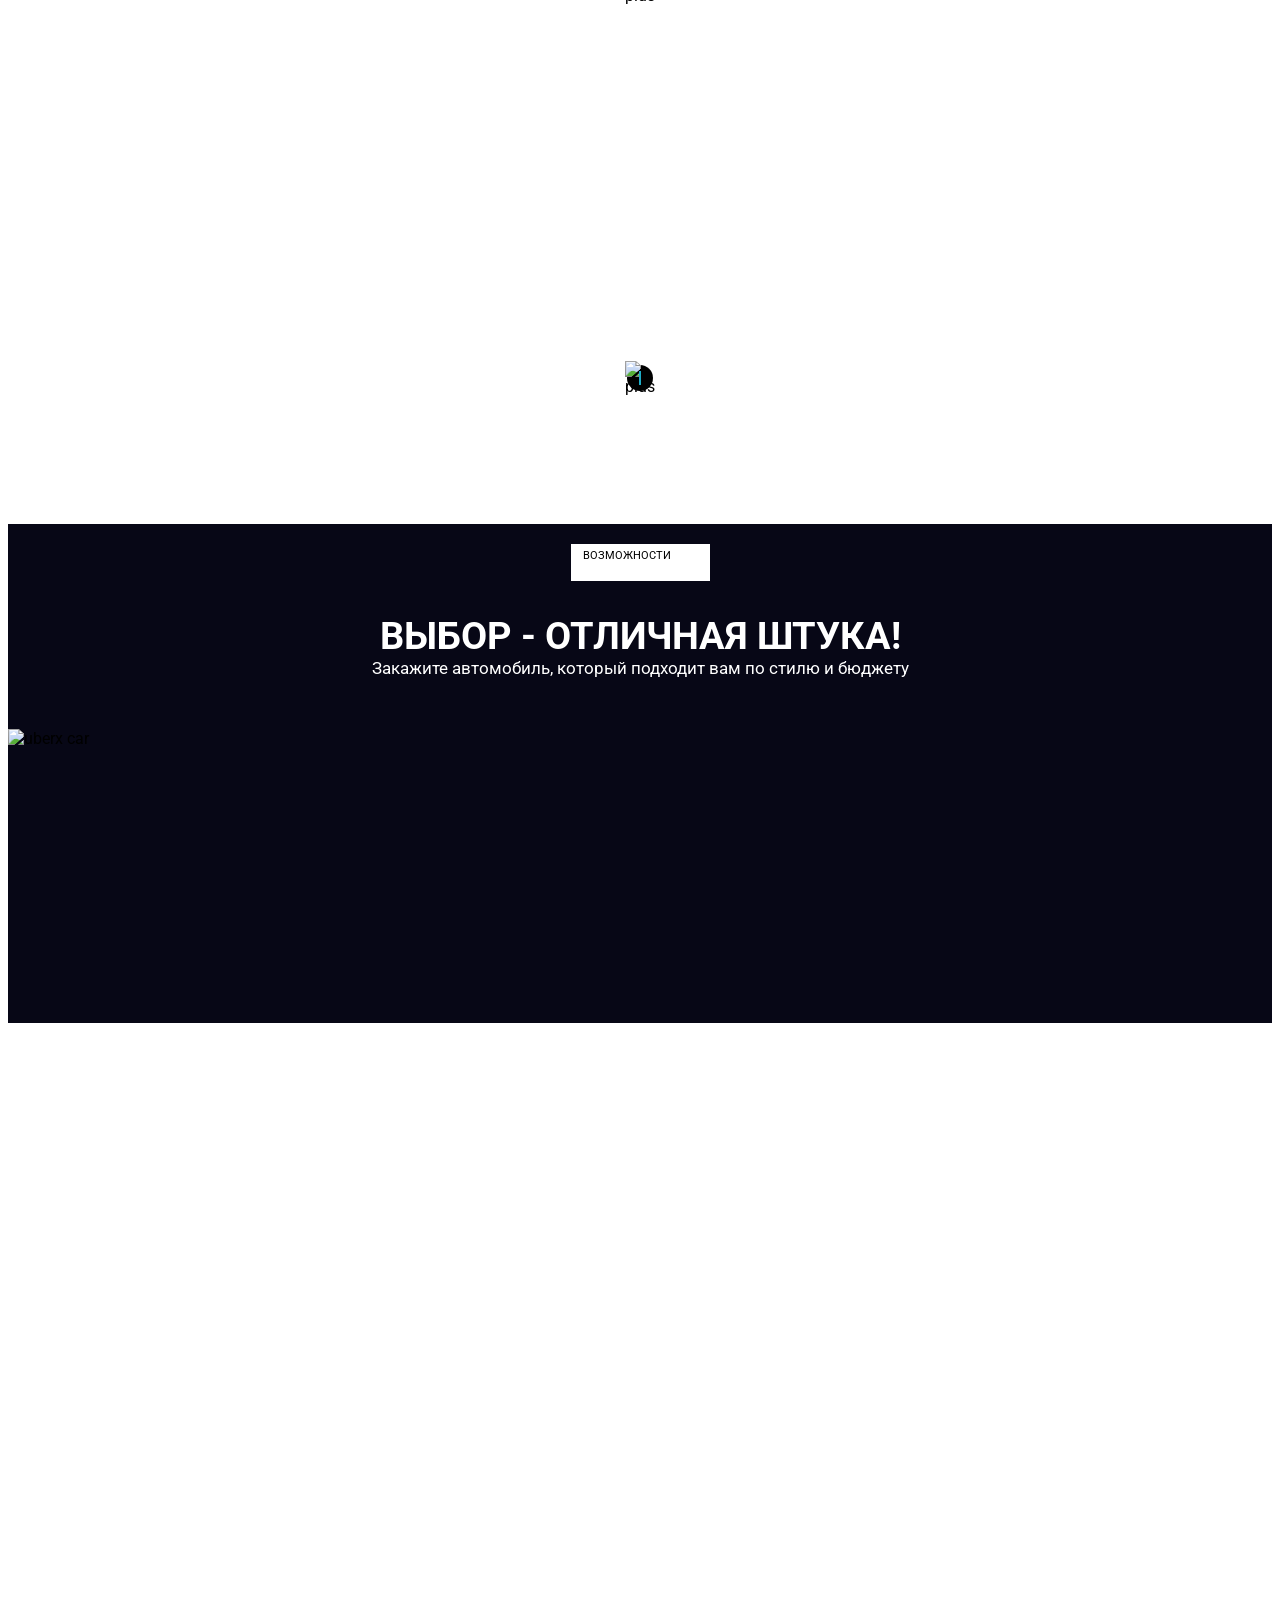
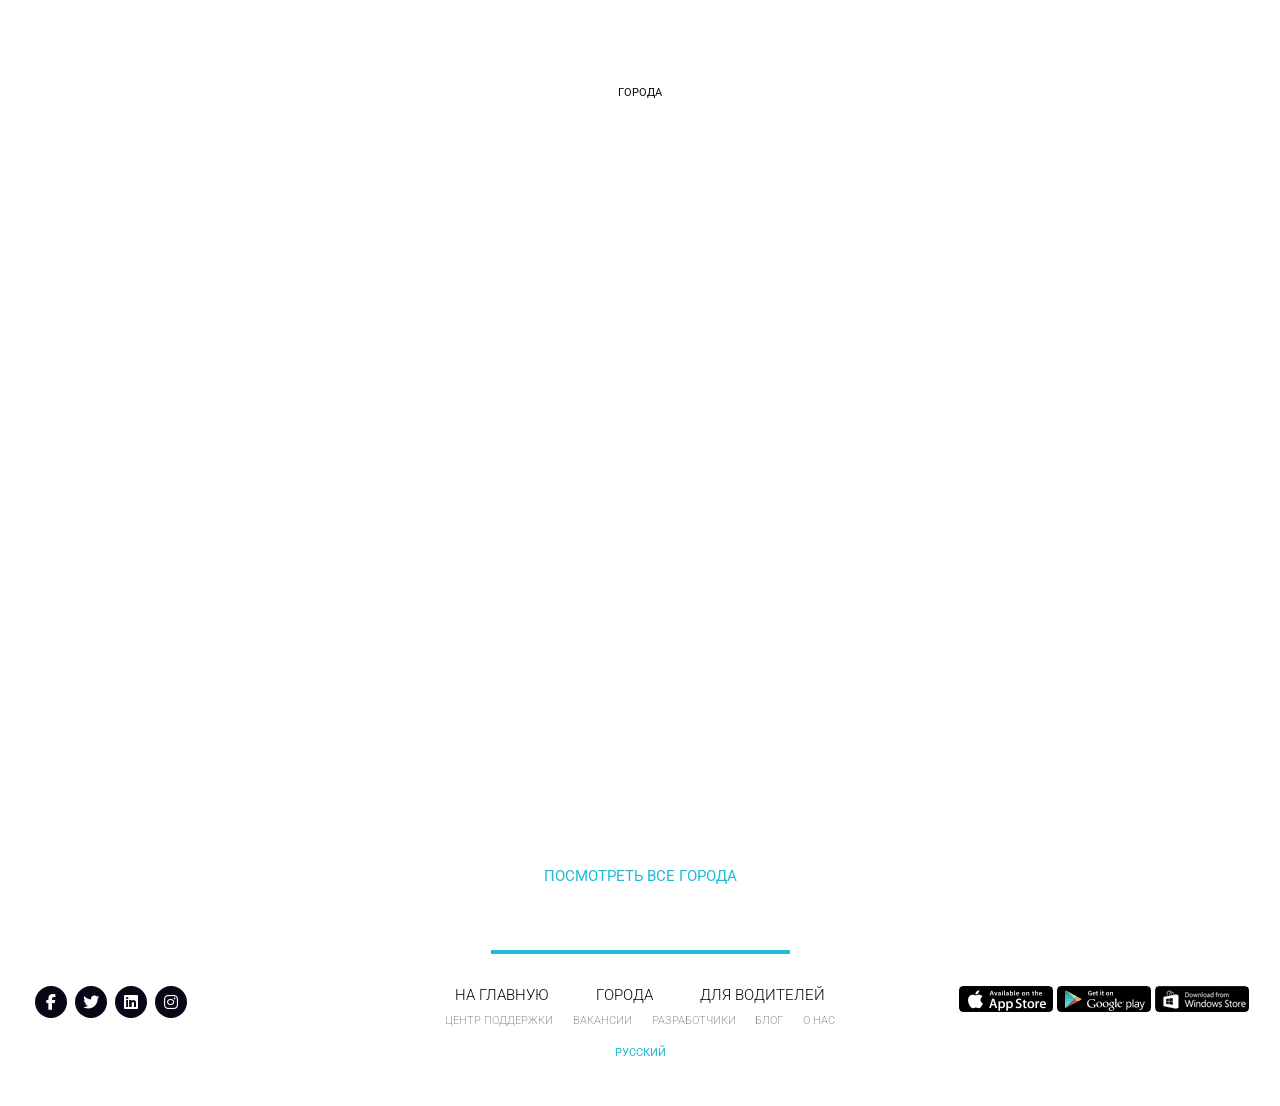
==== commit 75087226: "part3" ====
--- a/src/index.html
+++ b/src/index.html
@@ -35,11 +35,11 @@
                             <a href="#" class="subheader_logo"><img src="icon/Uber.png" alt="logo"></a>
                             <div class="subheader_official">Официальный партнер Uber в Москве</div>
                         </div> <!-- смещение контента, col - колонки. md - количество колонок -->
-                        <div class="col-md-2 offset-md-2">
+                        <div class="col-md-3 offset-md-1 col-xl-2 offset-xl-2">
                             <div class="subheader_call">Звоните нам ежедневно</div>
                             <a href="tel:8 4957970988" class="subheader_phone">8 495 797 09 88</a>
                         </div>
-                        <div class="col-md-2">
+                        <div class="col-md-3 col-lg-2">
                             <button class="subheader_btn">Заказать звонок</button>
                     </div>
                 </div>
@@ -62,116 +62,116 @@
     </section>
 
     <section class="reasons">
-            <div class="container">
-                <div class="label">преимущества</div>
-                <h2 class="title">8 причин начать работать с нами</h2>
-                <div class="row">
-                    <div class="col-md-6">
-                        <div class="reasons_block">
-                            <div class="reasons_round">
-                                <img src="icon/start/reasons_1.png" alt="reasons">
-                            </div>
-                            <div class="reasons_descr">
-                                <div class="reasons_subtitles">Никаких наличных, оплата происходит автоматически
-                                </div>
-                                <div class="reasons_text">Стоимость поездки оплачивается пассажиром с привязанной банковской карты, т.е. нет никаких рисков связанных с перевозкой наличности как для пассажира, так и для водителя, Вам не нужно искать мелкие деньги для размена.
-                                </div>  
-                            </div>
-                        </div>
-                    </div>
-                    <div class="col-md-6">
-                        <div class="reasons_block">
-                            <div class="reasons_round">
-                                <img src="icon/start/reasons_2.png" alt="reasons">
-                            </div>
-                            <div class="reasons_descr">
-                                <div class="reasons_subtitles">Высокий доход с гарантированными выплатами
-                                </div>
-                                <div class="reasons_text">Мы выплачиваем заработную плату на личную банковскую карту водителя! Вам не нужно оформлять ООО, ИП, платить налоги, подавать декларацию, оплачивать бухгалтерские услуги и ведение банковского счета.
-                                </div>  
-                            </div>
-                        </div>
-                    </div>
-                    <div class="col-md-6">
-                        <div class="reasons_block">
-                            <div class="reasons_round">
-                                <img src="icon/start/reasons_3.png" alt="reasons">
-                            </div>
-                            <div class="reasons_descr">
-                                <div class="reasons_subtitles">Комфортное, прозрачное и простое подключение
-                                </div>
-                                <div class="reasons_text">Мы подключаем дистанционно и бесплатно, Вам нет необходимости приезжать к нам! Вы присылаете нам копии документов, мы регистрируем Вас и присылаем данные для подключения, через 1-2 дня Вы можете начинать работать!
-                                </div>  
-                            </div>
-                        </div>
-                    </div>
-                    <div class="col-md-6">
-                        <div class="reasons_block">
-                            <div class="reasons_round">
-                                <img src="icon/start/reasons_4.png" alt="reasons">
-                            </div>
-                            <div class="reasons_descr">
-                                <div class="reasons_subtitles">Круглосуточная поддержка
-                                </div>
-                                <div class="reasons_text">В Uber действует круглосуточная поддержка водителей по электронной почте. Если что-то непонятно, Вы всегда можете задать вопрос через On-line консультацию.
-                                </div>  
-                            </div>
-                        </div>
-                    </div>
-                    <div class="col-md-6">
-                        <div class="reasons_block">
-                            <div class="reasons_round">
-                                <img src="icon/start/reasons_5.png" alt="reasons_">
-                            </div>
-                            <div class="reasons_descr">
-                                <div class="reasons_subtitles">Комиссия 8% + БОНУСЫ
-                                </div>
-                                <div class="reasons_text">У нас минимальная комиссия и мы выплачиваем бонусы за каждую поездку, некоторые наши конкуренты оставляют бонусы себе. Мы работаем честно и с нами водители зарабатывают больше!
-                                </div>  
-                            </div>
-                        </div>
-                    </div>
-                    <div class="col-md-6">
-                        <div class="reasons_block">
-                            <div class="reasons_round">
-                                <img src="icon/start/reasons_6.png" alt="reasons">
-                            </div>
-                            <div class="reasons_descr">
-                                <div class="reasons_subtitles">Работа в удобное время, никаких графиков
-                                </div>
-                                <div class="reasons_text">Вы просто нажимаете кнопку выйти на линию для начала работы, когда решите закончить, нажимаете выйти с линии. Вы можете подрабатывать только утром, вечером, в выходные или праздничные дни!
-                                </div>  
-                            </div>
-                        </div>
-                    </div>
-                    <div class="col-md-6">
-                        <div class="reasons_block">
-                            <div class="reasons_round">
-                                <img src="icon/start/reasons_7.png" alt="reasons">
-                            </div>
-                            <div class="reasons_descr">
-                                <div class="reasons_subtitles">Всегда большое количество заказов
-                                </div>
-                                <div class="reasons_text">Приложение показывает, где на данный момент больше всего заказов и где действуют повышенные тарифы. У Вас не будет простоя и холостых пробегов. Наши пассажиры всегда приятные и абсолютно неконфликтные люди, которых приятно возить.
-                                </div>  
-                            </div>
-                        </div>
-                    </div>
-                    <div class="col-md-6">
-                        <div class="reasons_block">
-                            <div class="reasons_round">
-                                <img src="icon/start/reasons_8.png" alt="reasons">
-                            </div>
-                            <div class="reasons_descr">
-                                <div class="reasons_subtitles">Без шашечек и наклеек
-                                </div>
-                                <div class="reasons_text">Вам не нужно менять цвет, устанавливать «шашки» на автомобиль и обклеивать его наклейками.
-                                </div>  
-                            </div>
-                        </div>
-                    </div>
-                </div>
-            </div>
+        <div class="container">
+            <div class="label">преимущества</div>
+            <h2 class="title">8 причин начать работать с нами</h2>
+            <div class="row">
+                <div class="col-md-6">
+                    <div class="reasons_block">
+                        <div class="reasons_round">
+                            <img src="icon/start/reasons_1.png" alt="reason">
+                        </div>
+                        <div class="reasons_descr">
+                            <div class="reasons_subtitle">Никаких наличных, оплата происходит автоматически</div>
+                            <div class="reasons_text">
+                                Стоимость поездки оплачивается пассажиром с привязанной банковской карты, т.е. нет никаких рисков связанных с перевозкой наличности как для пассажира, так и для водителя, Вам не нужно искать мелкие деньги для размена.
+                            </div>
+                        </div>
+                    </div>
+                </div>
+                <div class="col-md-6">
+                    <div class="reasons_block">
+                        <div class="reasons_round">
+                            <img src="icon/start/reasons_2.png" alt="reason">
+                        </div>
+                        <div class="reasons_descr">
+                            <div class="reasons_subtitle">Комиссия 8% + БОНУСЫ</div>
+                            <div class="reasons_text">
+                                У нас минимальная комиссия и мы выплачиваем бонусы за каждую поездку, некоторые наши конкуренты оставляют бонусы себе. Мы работаем честно и с нами водители зарабатывают больше!
+                            </div>
+                        </div>
+                    </div>
+                </div>
+                <div class="col-md-6">
+                    <div class="reasons_block">
+                        <div class="reasons_round">
+                            <img src="icon/start/reasons_3.png" alt="reason">
+                        </div>
+                        <div class="reasons_descr">
+                            <div class="reasons_subtitle">Высокий доход с гарантированными выплатами</div>
+                            <div class="reasons_text">
+                                Мы выплачиваем заработную плату на личную банковскую карту водителя! Вам не нужно оформлять ООО, ИП, платить налоги, подавать декларацию, оплачивать бухгалтерские услуги и ведение банковского счета.
+                            </div>
+                        </div>
+                    </div>
+                </div>
+                <div class="col-md-6">
+                    <div class="reasons_block">
+                        <div class="reasons_round">
+                            <img src="icon/start/reasons_4.png" alt="reason">
+                        </div>
+                        <div class="reasons_descr">
+                            <div class="reasons_subtitle">Работа в удобное время, никаких графиков</div>
+                            <div class="reasons_text">
+                                Вы просто нажимаете кнопку выйти на линию для начала работы, когда решите закончить, нажимаете выйти с линии. Вы можете подрабатывать только утром, вечером, в выходные или праздничные дни!
+                            </div>
+                        </div>
+                    </div>
+                </div>
+                <div class="col-md-6">
+                    <div class="reasons_block">
+                        <div class="reasons_round">
+                            <img src="icon/start/reasons_5.png" alt="reason">
+                        </div>
+                        <div class="reasons_descr">
+                            <div class="reasons_subtitle">Комфортное, прозрачное и простое подключение</div>
+                            <div class="reasons_text">
+                                Мы подключаем дистанционно и бесплатно, Вам нет необходимости приезжать к нам! Вы присылаете нам копии документов, мы регистрируем Вас и присылаем данные для подключения, через 1-2 дня Вы можете начинать работать!
+                            </div>
+                        </div>
+                    </div>
+                </div>
+                <div class="col-md-6">
+                    <div class="reasons_block">
+                        <div class="reasons_round">
+                            <img src="icon/start/reasons_6.png" alt="reason">
+                        </div>
+                        <div class="reasons_descr">
+                            <div class="reasons_subtitle">Всегда большое количество заказов</div>
+                            <div class="reasons_text">
+                                Приложение показывает, где на данный момент больше всего заказов и где действуют повышенные тарифы. У Вас не будет простоя и холостых пробегов. Наши пассажиры всегда приятные и абсолютно неконфликтные люди, которых приятно возить.
+                            </div>
+                        </div>
+                    </div>
+                </div>
+                <div class="col-md-6">
+                    <div class="reasons_block">
+                        <div class="reasons_round">
+                            <img src="icon/start/reasons_7.png" alt="reason">
+                        </div>
+                        <div class="reasons_descr">
+                            <div class="reasons_subtitle">Круглосуточная поддержка</div>
+                            <div class="reasons_text">
+                                В Uber действует круглосуточная поддержка водителей по электронной почте. Если что-то непонятно, Вы всегда можете задать вопрос через On-line консультацию.
+                            </div>
+                        </div>
+                    </div>
+                </div>
+                <div class="col-md-6">
+                    <div class="reasons_block">
+                        <div class="reasons_round">
+                            <img src="icon/start/reasons_8.png" alt="reason">
+                        </div>
+                        <div class="reasons_descr">
+                            <div class="reasons_subtitle">Без шашечек и наклеек</div>
+                            <div class="reasons_text">
+                                Вам не нужно менять цвет, устанавливать «шашки» на автомобиль и обклеивать его наклейками.
+                            </div>
+                        </div>
+                    </div>
+                </div>
+            </div>
+        </div>
     </section>
 
     <section class="mobile">
--- a/src/css/style.min.css
+++ b/src/css/style.min.css
@@ -1,2 +1,2 @@
-*{font-family:'Roboto', sans-serif}nav{background-color:#212121;height:50px}a{text-decoration:none}.menu{display:-webkit-box;display:-ms-flexbox;display:flex;-webkit-box-pack:justify;-ms-flex-pack:justify;justify-content:space-between;padding:13px 70px;margin:0;list-style:none}.menu .menu_link{color:#FFFFFF;font-weight:300;font-size:15px}.menu .menu_item{border-right:2px dotted #000000;padding-right:28px}.subheader{position:absolute;width:100%;height:84px;background:rgba(0,0,0,0.6)}.subheader .subheader_logo{display:block;max-width:100%;margin-top:16px}.subheader .subheader_official{opacity:0.5;color:#FFFFFF;font-weight:400;font-size:13px;margin-top:6px}.subheader .subheader_call{font-weight:300;font-size:12px;color:#FFFFFF;margin-top:18px;width:156px;text-align:right}.subheader .subheader_phone{font-weight:400;font-size:22px;color:#FFFFFF;text-align:right;line-height:12px}.subheader .subheader_btn{display:block;margin-top:18px;width:172px;height:46px;background-image:-webkit-gradient(linear, left bottom, left top, from(#1EACC7), to(#4CE2FF));background-image:linear-gradient(to top, #1EACC7 0%, #4CE2FF 100%);-webkit-box-shadow:inset 0px -3px 0px rgba(0,0,0,0.12);box-shadow:inset 0px -3px 0px rgba(0,0,0,0.12);border:none;border-radius:4px;font-weight:400;font-size:14px;text-transform:uppercase;color:#FFFFFF;text-shadow:1px 1px 0px rgba(0,0,0,0.21)}.promo{min-height:800px;background:url("../img/uber_bg.jpg") center center/cover no-repeat;padding:150px 0 135px 0}.promo .promo_header{color:#FFFFFF;font-weight:700;text-transform:uppercase;font-size:60px;line-height:60px;margin:0;text-align:center}.promo .promo_subheader{color:#FFFFFF;font-size:36px;line-height:36px;font-weight:700;text-transform:uppercase;margin:0;margin-top:22px;text-align:center}.promo .promo_descr{color:#FFFFFF;font-size:18px;font-weight:400;line-height:24px;text-align:center;margin-top:23px}.promo .promo_btn{display:block;margin:118px auto 0 auto;width:259px;height:63px;background:-webkit-gradient(linear, left bottom, left top, from(#1EACC7), to(#4CE2FF));background:linear-gradient(0deg, #1EACC7 0%, #4CE2FF 100%);-webkit-box-shadow:inset 0px -4px 0px rgba(0,0,0,0.12);box-shadow:inset 0px -4px 0px rgba(0,0,0,0.12);border-radius:4px;border:none;font-weight:400;font-size:18px;line-height:63px;text-transform:uppercase;color:#FFFFFF;text-shadow:1px 1px 0px rgba(0,0,0,0.21)}.start{min-height:765px}.start .start_header{display:-webkit-box;display:-ms-flexbox;display:flex;-webkit-box-align:center;-ms-flex-align:center;align-items:center;-webkit-box-pack:center;-ms-flex-pack:center;justify-content:center;text-align:center;width:113px;height:24px;font-weight:400;font-size:11px;text-transform:uppercase;color:#FFFFFF;mix-blend-mode:normal;background-color:#000000;margin:0 auto;margin-top:20px}.start .start_subheader{display:-webkit-box;display:-ms-flexbox;display:flex;-webkit-box-align:center;-ms-flex-align:center;align-items:center;-webkit-box-pack:center;-ms-flex-pack:center;justify-content:center;text-align:center;margin-top:33px;font-weight:700;font-size:38px;text-transform:uppercase;color:#222222}.label{margin:0 auto;padding:5px 12px;font-weight:400;font-size:11px;text-transform:uppercase;color:#FFFFFF;margin-top:20px;width:115px;height:27px;background-color:#000000}.title{text-align:center;margin:0 auto;margin-top:33px;font-weight:700;font-size:38px;text-transform:uppercase;color:#222222}.subtitle{font-weight:400;font-size:17px;text-align:center;color:#222222}.reasons .reasons_block{display:-webkit-box;display:-ms-flexbox;display:flex;-webkit-box-pack:center;-ms-flex-pack:center;justify-content:center;margin-top:35px}.reasons .reasons_block .reasons_round{display:-webkit-box;display:-ms-flexbox;display:flex;-webkit-box-align:center;-ms-flex-align:center;align-items:center;-webkit-box-pack:center;-ms-flex-pack:center;justify-content:center;margin-right:26px;width:116px;height:116px;border-radius:100%;background:#1EACC7}.reasons .reasons_block .reasons_descr{width:343px}.reasons .reasons_block .reasons_descr .reasons_subtitles{color:#1EACC7;font-weight:400;font-size:17px}.reasons .reasons_block .reasons_descr .reasons_text{font-weight:300;font-size:15px;color:#202020}.mobile{min-height:864px;padding:48px 0 79px 0;background:url("../img/mobile_bg.png") center center/cover no-repeat}.mobile .row{margin-top:32px}.mobile_item{position:relative;width:320px;height:280px;margin:0 auto;margin-bottom:19px;padding-top:88.5px}.mobile_item_1{background:url("../img/oneclick.png") center center/cover no-repeat}.mobile_item_2{background:url("../img/guaranted.png") center center/cover no-repeat}.mobile_item_3{background:url("../img/price.png") center center/cover no-repeat}.mobile_item_4{background:url("../img/paypass.png") center center/cover no-repeat}.mobile_item_5{background:url("../img/rating.png") center center/cover no-repeat}.mobile_item_6{background:url("../img/pair.png") center center/cover no-repeat}.mobile_item_subtitle{font-weight:400;font-size:24px;line-height:31px;text-align:center;text-transform:uppercase;color:#FFFFFF}.mobile_item_plus{display:-webkit-box;display:-ms-flexbox;display:flex;-webkit-box-pack:center;-ms-flex-pack:center;justify-content:center;-webkit-box-align:center;-ms-flex-align:center;align-items:center;position:absolute;width:29px;height:29px;background:#000000;border-radius:100%;margin:0 auto;left:50%;-webkit-transform:translateX(-50%);transform:translateX(-50%);bottom:41px;cursor:pointer}.car{position:relative;min-height:896px;padding:55px 0 138px 0;background:url("../img/mobile_bg.png") center center/cover no-repeat}.car .black{position:absolute;top:0;left:0;height:499px;width:100%;background-color:#070716;z-index:1}.car_img{position:relative;display:block;margin:0 auto;top:150px;z-index:2}.car_descr{font-weight:300;font-size:17px;text-align:center;color:#222222;margin-top:210px}.car .label{margin:0 auto;padding:5px 12px;font-weight:400;font-size:11px;text-transform:uppercase;color:#000000;margin-top:20px;width:115px;height:27px;background-color:#fff}.car .title{text-align:center;margin:0 auto;margin-top:33px;font-weight:700;font-size:38px;text-transform:uppercase;color:#FFFFFF}.car .subtitle{font-weight:400;font-size:17px;color:#FFFFFF}.city{min-height:720px;background:url("../img/world.jpg") center center/cover no-repeat;padding:48px 0 26px 0}.city .label{font-weight:400;font-size:11px;text-align:center;text-transform:uppercase;color:#070716;width:79px;height:27px;background:#FFFFFF}.city .title{color:#FFFFFF}.city .subtitle{color:#FFFFFF}.city_link{display:block;margin:0 auto;margin-top:627px;font-weight:400;font-size:15px;line-height:68px;-webkit-box-align:center;-ms-flex-align:center;align-items:center;text-align:center;text-transform:uppercase;color:#1FBAD6}.city_link:hover{color:#fff}footer{padding:14px 23px 39px 23px}footer a:hover{text-decoration:none}.footer_divider{width:299px;height:4px;background-color:#1fbad6;margin:0 auto}.footer_wrapper{display:-webkit-box;display:-ms-flexbox;display:flex;-webkit-box-pack:justify;-ms-flex-pack:justify;justify-content:space-between;-webkit-box-align:start;-ms-flex-align:start;align-items:flex-start;padding-top:32px}.footer_wrapper>div{width:33%}.footer_wrapper>div:nth-child(3){display:-webkit-box;display:-ms-flexbox;display:flex;-webkit-box-pack:end;-ms-flex-pack:end;justify-content:flex-end}.footer_social{width:160px;display:-webkit-box;display:-ms-flexbox;display:flex;-webkit-box-pack:justify;-ms-flex-pack:justify;justify-content:space-between}.footer_social_item{display:-webkit-box;display:-ms-flexbox;display:flex;-webkit-box-pack:center;-ms-flex-pack:center;justify-content:center;-webkit-box-align:center;-ms-flex-align:center;align-items:center;margin:0 4px;width:32px;height:32px;background-color:#070716;border-radius:100%}.footer_social_item i{color:#fff}.footer_links{width:390px;margin:0 auto}.footer_links_main{display:-webkit-box;display:-ms-flexbox;display:flex;-webkit-box-pack:justify;-ms-flex-pack:justify;justify-content:space-between;padding:0 10px}.footer_links_main a{color:#070716;font-size:15px;font-weight:300;text-transform:uppercase}.footer_links_sub{display:-webkit-box;display:-ms-flexbox;display:flex;-webkit-box-pack:justify;-ms-flex-pack:justify;justify-content:space-between;margin-top:10px}.footer_links_sub a{color:#999999;font-size:11px;font-weight:300;text-transform:uppercase}.footer_links_lang{display:block;margin:0 auto;color:#1fbad6;font-size:11px;font-weight:400;margin-top:19px;text-transform:uppercase;text-align:center}.footer_links_mobile{height:27px}
+*{font-family:'Roboto', sans-serif}header{position:relative;height:50px}nav{background-color:#212121;height:50px}a{text-decoration:none}.menu{display:-webkit-box;display:-ms-flexbox;display:flex;-webkit-box-pack:justify;-ms-flex-pack:justify;justify-content:space-between;padding:13px 70px;margin:0;list-style:none}.menu_link{color:#FFFFFF;font-weight:300;font-size:13px}.menu_link:hover{text-decoration:none;color:#1EACC7}.menu_item{border-right:2px dotted #000000;padding-right:20px}.menu_item:last-child{border-right:none}.subheader{position:absolute;width:100%;height:84px;background:rgba(0,0,0,0.6)}.subheader_logo{display:block;max-width:100%;margin-top:16px}.subheader_official{opacity:0.5;color:#FFFFFF;font-weight:400;font-size:13px;margin-top:6px}.subheader_call{font-weight:300;font-size:12px;color:#FFFFFF;margin-top:18px;width:156px;text-align:right}.subheader_phone{font-weight:400;font-size:22px;color:#FFFFFF;text-align:right;line-height:12px}.subheader_btn{display:block;margin-top:18px;width:172px;height:46px;background-image:-webkit-gradient(linear, left bottom, left top, from(#1EACC7), to(#4CE2FF));background-image:linear-gradient(to top, #1EACC7 0%, #4CE2FF 100%);-webkit-box-shadow:inset 0px -3px 0px rgba(0,0,0,0.12);box-shadow:inset 0px -3px 0px rgba(0,0,0,0.12);border:none;border-radius:4px;font-weight:400;font-size:14px;text-transform:uppercase;color:#FFFFFF;text-shadow:1px 1px 0px rgba(0,0,0,0.21)}.promo{min-height:800px;background:url("../img/uber_bg.jpg") center center/cover no-repeat;padding:150px 0 135px 0}.promo_header{color:#FFFFFF;font-weight:700;text-transform:uppercase;font-size:60px;line-height:60px;margin:0;text-align:center}.promo_subheader{color:#FFFFFF;font-size:36px;line-height:36px;font-weight:700;text-transform:uppercase;margin:0;margin-top:22px;text-align:center}.promo_descr{color:#FFFFFF;font-size:18px;font-weight:400;line-height:24px;text-align:center;margin-top:23px}.promo_btn{display:block;margin:118px auto 0 auto;width:259px;height:63px;background:-webkit-gradient(linear, left bottom, left top, from(#1EACC7), to(#4CE2FF));background:linear-gradient(0deg, #1EACC7 0%, #4CE2FF 100%);-webkit-box-shadow:inset 0px -4px 0px rgba(0,0,0,0.12);box-shadow:inset 0px -4px 0px rgba(0,0,0,0.12);border-radius:4px;border:none;font-weight:400;font-size:18px;line-height:63px;text-transform:uppercase;color:#FFFFFF;text-shadow:1px 1px 0px rgba(0,0,0,0.21)}.start{min-height:765px}.start_header{display:-webkit-box;display:-ms-flexbox;display:flex;-webkit-box-align:center;-ms-flex-align:center;align-items:center;-webkit-box-pack:center;-ms-flex-pack:center;justify-content:center;text-align:center;width:113px;height:24px;font-weight:400;font-size:11px;text-transform:uppercase;color:#FFFFFF;mix-blend-mode:normal;background-color:#000000;margin:0 auto;margin-top:20px}.start_subheader{display:-webkit-box;display:-ms-flexbox;display:flex;-webkit-box-align:center;-ms-flex-align:center;align-items:center;-webkit-box-pack:center;-ms-flex-pack:center;justify-content:center;text-align:center;margin-top:33px;font-weight:700;font-size:38px;text-transform:uppercase;color:#222222}.label{margin:0 auto;padding:5px 12px;font-weight:400;font-size:11px;text-transform:uppercase;color:#FFFFFF;margin-top:20px;width:115px;height:27px;background-color:#000000}.title{text-align:center;margin:0 auto;margin-top:33px;font-weight:700;font-size:38px;text-transform:uppercase;color:#222222}.subtitle{font-weight:400;font-size:17px;text-align:center;color:#000000}.reasons .reasons_block{display:-webkit-box;display:-ms-flexbox;display:flex;-webkit-box-pack:center;-ms-flex-pack:center;justify-content:center;-webkit-box-align:center;-ms-flex-align:center;align-items:center;margin-top:35px}.reasons .reasons_block .reasons_round{display:-webkit-box;display:-ms-flexbox;display:flex;-webkit-box-pack:center;-ms-flex-pack:center;justify-content:center;-webkit-box-align:center;-ms-flex-align:center;align-items:center;margin-right:26px;width:113px;height:113px;background-color:#1EACC7;border-radius:100%}.reasons .reasons_block .reasons_descr{width:343px}.reasons .reasons_block .reasons_descr .reasons_subtitle{line-height:21px;color:#1EACC7;font-size:17px;font-weight:400}.reasons .reasons_block .reasons_descr .reasons_text{color:#202020;font-size:15px;font-weight:300;line-height:21px}.mobile{min-height:864px;padding:48px 0 79px 0;background:url("../img/bg/mobile_app.png") center center/cover no-repeat}.mobile .row{margin-top:32px}.mobile_item{position:relative;width:320px;height:280px;margin:0 auto;margin-bottom:19px;padding-top:92px}.mobile_item_1{background:url("../img/bg/mobile_screen_1.jpg") center center/cover no-repeat}.mobile_item_2{background:url("../img/bg/mobile_screen_2.jpg") center center/cover no-repeat}.mobile_item_3{background:url("../img/bg/mobile_screen_3.jpg") center center/cover no-repeat}.mobile_item_4{background:url("../img/bg/mobile_screen_4.jpg") center center/cover no-repeat}.mobile_item_5{background:url("../img/bg/mobile_screen_5.jpg") center center/cover no-repeat}.mobile_item_6{background:url("../img/bg/mobile_screen_6.jpg") center center/cover no-repeat}.mobile_item_subtitle{color:#ffffff;font-size:24px;font-weight:400;line-height:31px;text-transform:uppercase;text-align:center}.mobile_item_plus{display:-webkit-box;display:-ms-flexbox;display:flex;-webkit-box-pack:center;-ms-flex-pack:center;justify-content:center;-webkit-box-align:center;-ms-flex-align:center;align-items:center;position:absolute;bottom:35px;left:50%;-webkit-transform:translateX(-50%);transform:translateX(-50%);width:26px;height:26px;background-color:#000000;margin:0 auto;border-radius:100%;cursor:pointer}.mobile_item_plus:before{content:'';display:block;width:14px;height:2px;background-color:#1EACC7;-webkit-transition:0.3s all;transition:0.3s all}.mobile_item_plus:after{content:'';position:absolute;left:50%;-webkit-transform:translateX(-50%);transform:translateX(-50%);display:block;height:14px;width:2px;background-color:#1EACC7;-webkit-transition:0.3s all;transition:0.3s all}.mobile_item_plus:hover:before,.mobile_item_plus:hover:after{background-color:#ff5656}.car{position:relative;min-height:896px;padding:55px 0 138px 0;background:url("../img/mobile_bg.png") center center/cover no-repeat}.car .black{position:absolute;top:0;left:0;height:499px;width:100%;background-color:#070716;z-index:1}.car_img{position:relative;display:block;margin:0 auto;top:150px;z-index:2}.car_descr{font-weight:300;font-size:17px;text-align:center;color:#222222;margin-top:210px}.car .label{margin:0 auto;padding:5px 12px;font-weight:400;font-size:11px;text-transform:uppercase;color:#000000;margin-top:20px;width:115px;height:27px;background-color:#fff}.car .title{text-align:center;margin:0 auto;margin-top:33px;font-weight:700;font-size:38px;text-transform:uppercase;color:#FFFFFF}.car .subtitle{font-weight:400;font-size:17px;color:#FFFFFF}.city{min-height:720px;background:url("../img/world.jpg") center center/cover no-repeat;padding:48px 0 26px 0}.city .label{font-weight:400;font-size:11px;text-align:center;text-transform:uppercase;color:#070716;width:79px;height:27px;background:#FFFFFF}.city .title{color:#FFFFFF}.city .subtitle{color:#FFFFFF}.city_link{display:block;margin:0 auto;margin-top:627px;font-weight:400;font-size:15px;line-height:68px;-webkit-box-align:center;-ms-flex-align:center;align-items:center;text-align:center;text-transform:uppercase;color:#1FBAD6}.city_link:hover{color:#fff}footer{padding:14px 23px 39px 23px}footer a:hover{text-decoration:none}.footer_divider{width:299px;height:4px;background-color:#1fbad6;margin:0 auto}.footer_wrapper{display:-webkit-box;display:-ms-flexbox;display:flex;-webkit-box-pack:justify;-ms-flex-pack:justify;justify-content:space-between;-webkit-box-align:start;-ms-flex-align:start;align-items:flex-start;padding-top:32px}.footer_wrapper>div{width:33%}.footer_wrapper>div:nth-child(3){display:-webkit-box;display:-ms-flexbox;display:flex;-webkit-box-pack:end;-ms-flex-pack:end;justify-content:flex-end}.footer_social{width:160px;display:-webkit-box;display:-ms-flexbox;display:flex;-webkit-box-pack:justify;-ms-flex-pack:justify;justify-content:space-between}.footer_social_item{display:-webkit-box;display:-ms-flexbox;display:flex;-webkit-box-pack:center;-ms-flex-pack:center;justify-content:center;-webkit-box-align:center;-ms-flex-align:center;align-items:center;margin:0 4px;width:32px;height:32px;background-color:#070716;border-radius:100%}.footer_social_item i{color:#fff}.footer_links{width:390px;margin:0 auto}.footer_links_main{display:-webkit-box;display:-ms-flexbox;display:flex;-webkit-box-pack:justify;-ms-flex-pack:justify;justify-content:space-between;padding:0 10px}.footer_links_main a{color:#070716;font-size:15px;font-weight:300;text-transform:uppercase}.footer_links_sub{display:-webkit-box;display:-ms-flexbox;display:flex;-webkit-box-pack:justify;-ms-flex-pack:justify;justify-content:space-between;margin-top:10px}.footer_links_sub a{color:#999999;font-size:11px;font-weight:300;text-transform:uppercase}.footer_links_lang{display:block;margin:0 auto;color:#1fbad6;font-size:11px;font-weight:400;margin-top:19px;text-transform:uppercase;text-align:center}.footer_links_mobile{height:27px}@media (max: width 1200px){.menu_item{padding-right:20px}.menu_link{font-size:13px}.promo_header{font-size:50px}}
 /*# sourceMappingURL=style.min.css.map */
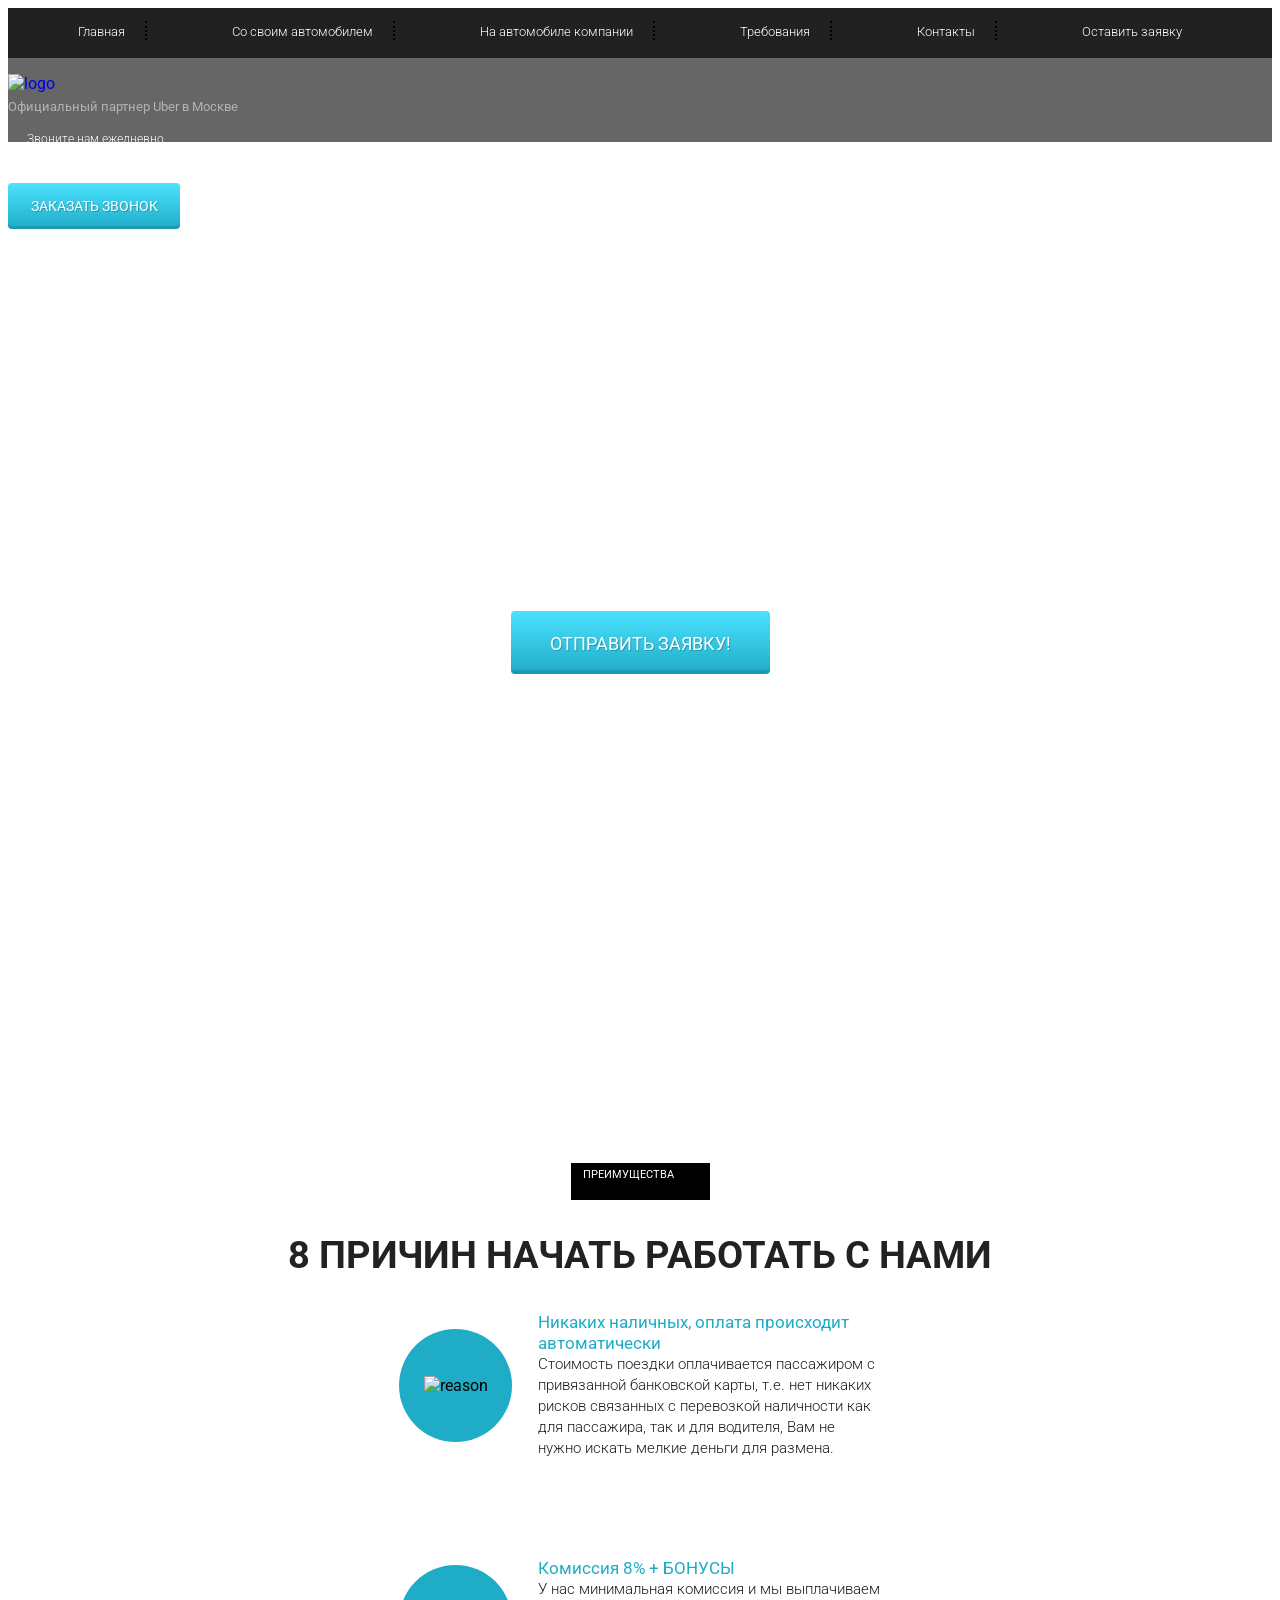
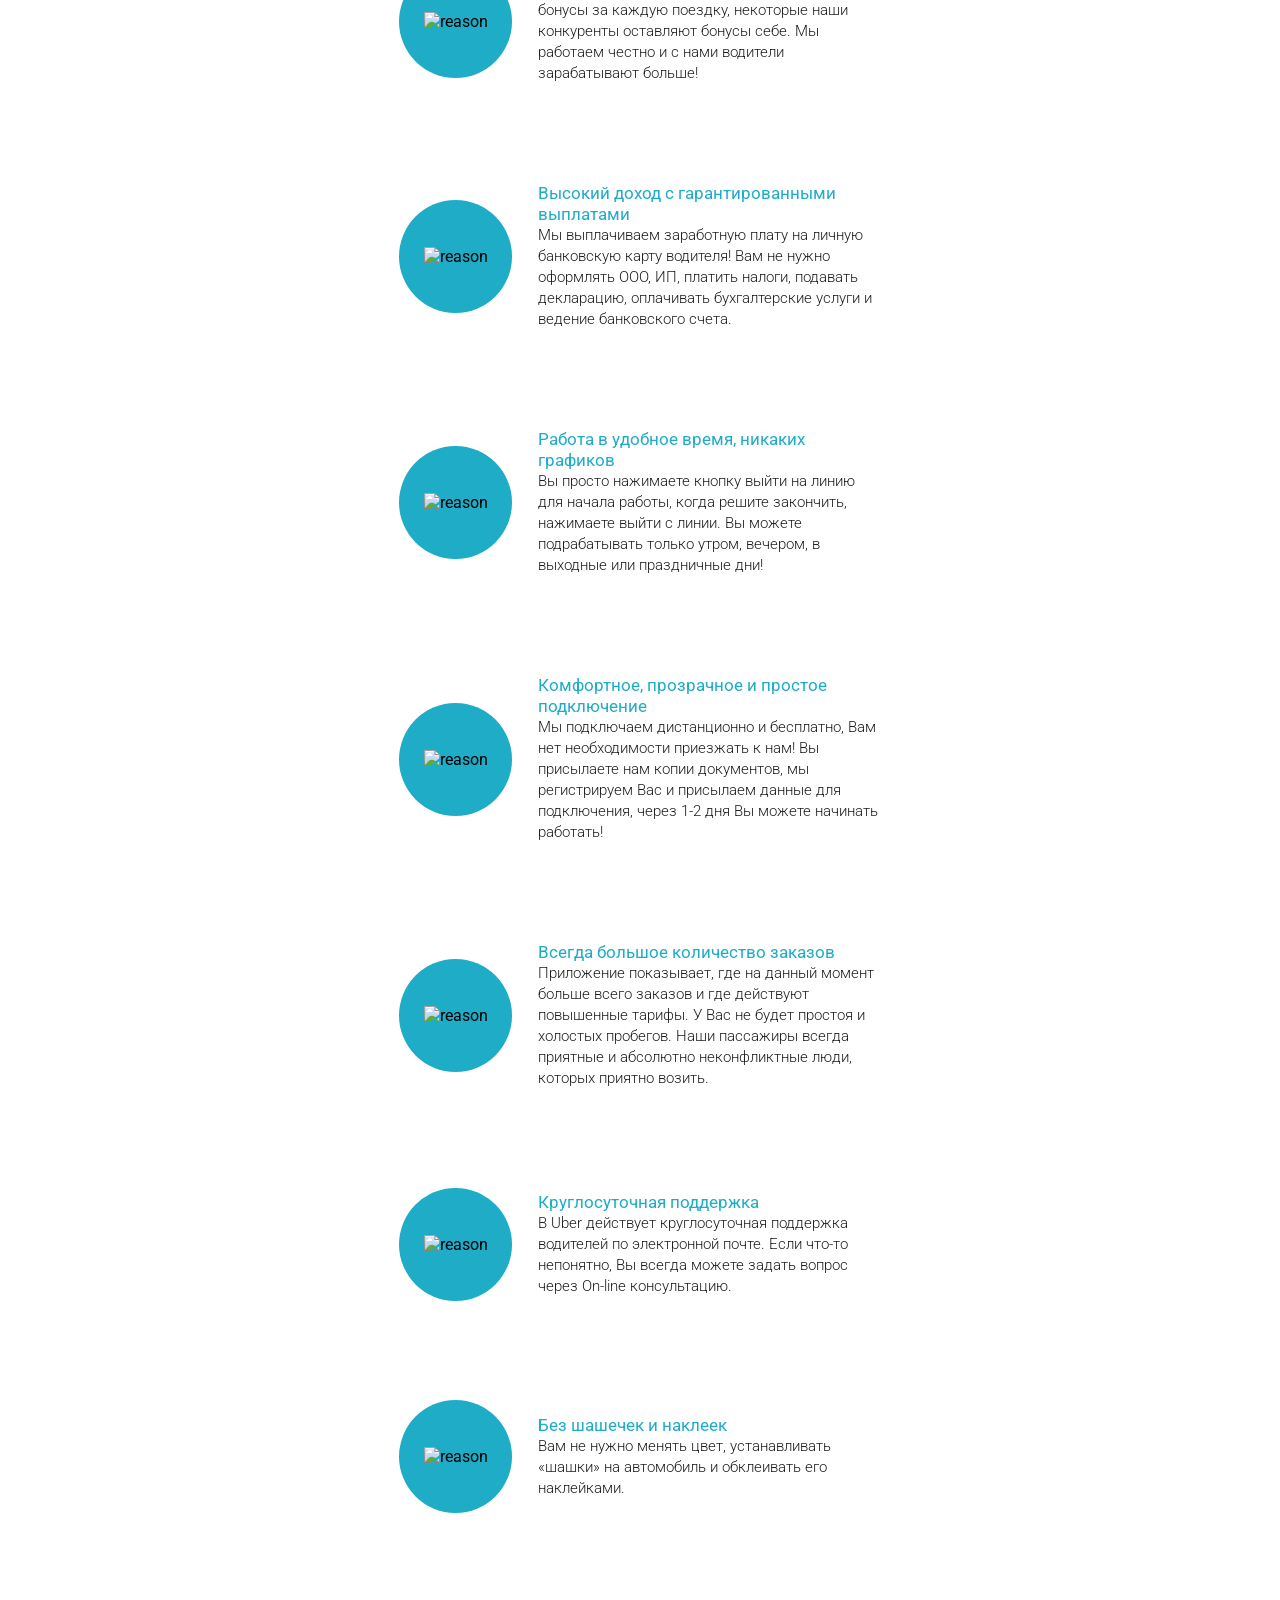
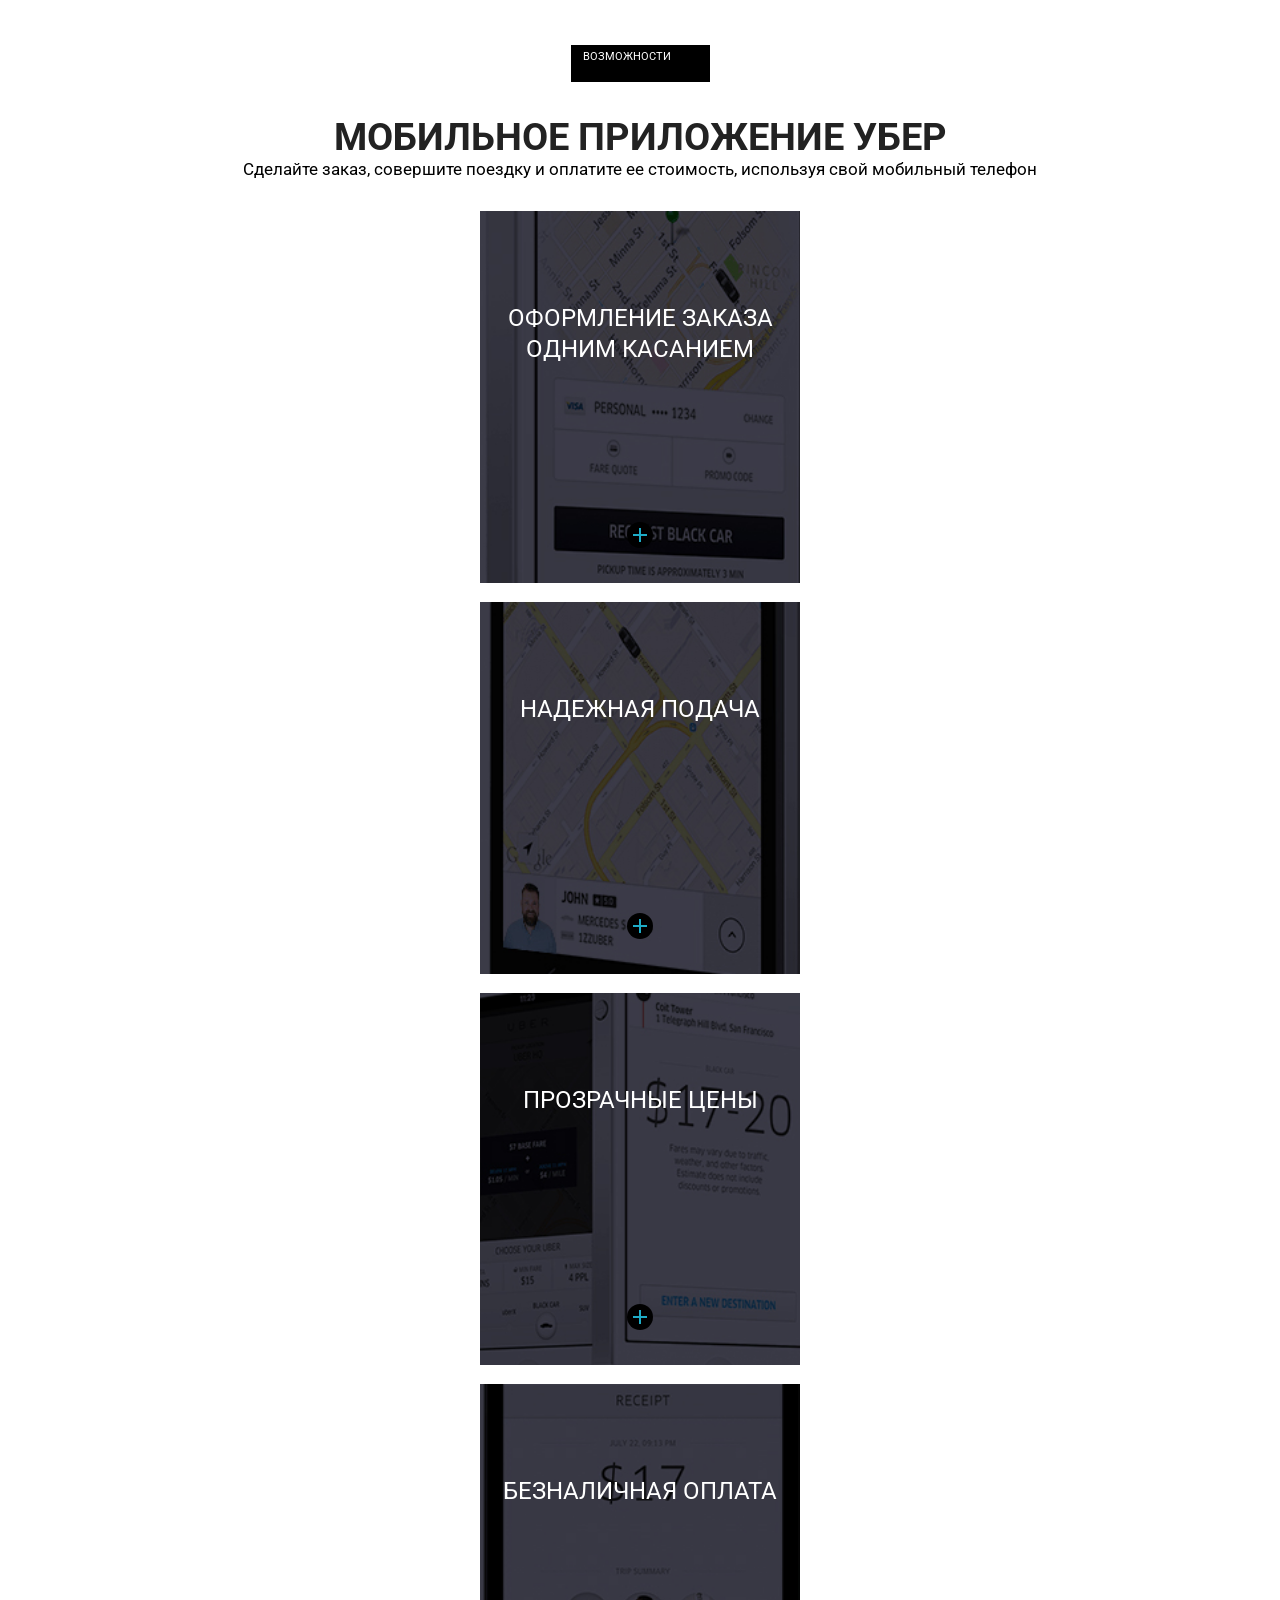
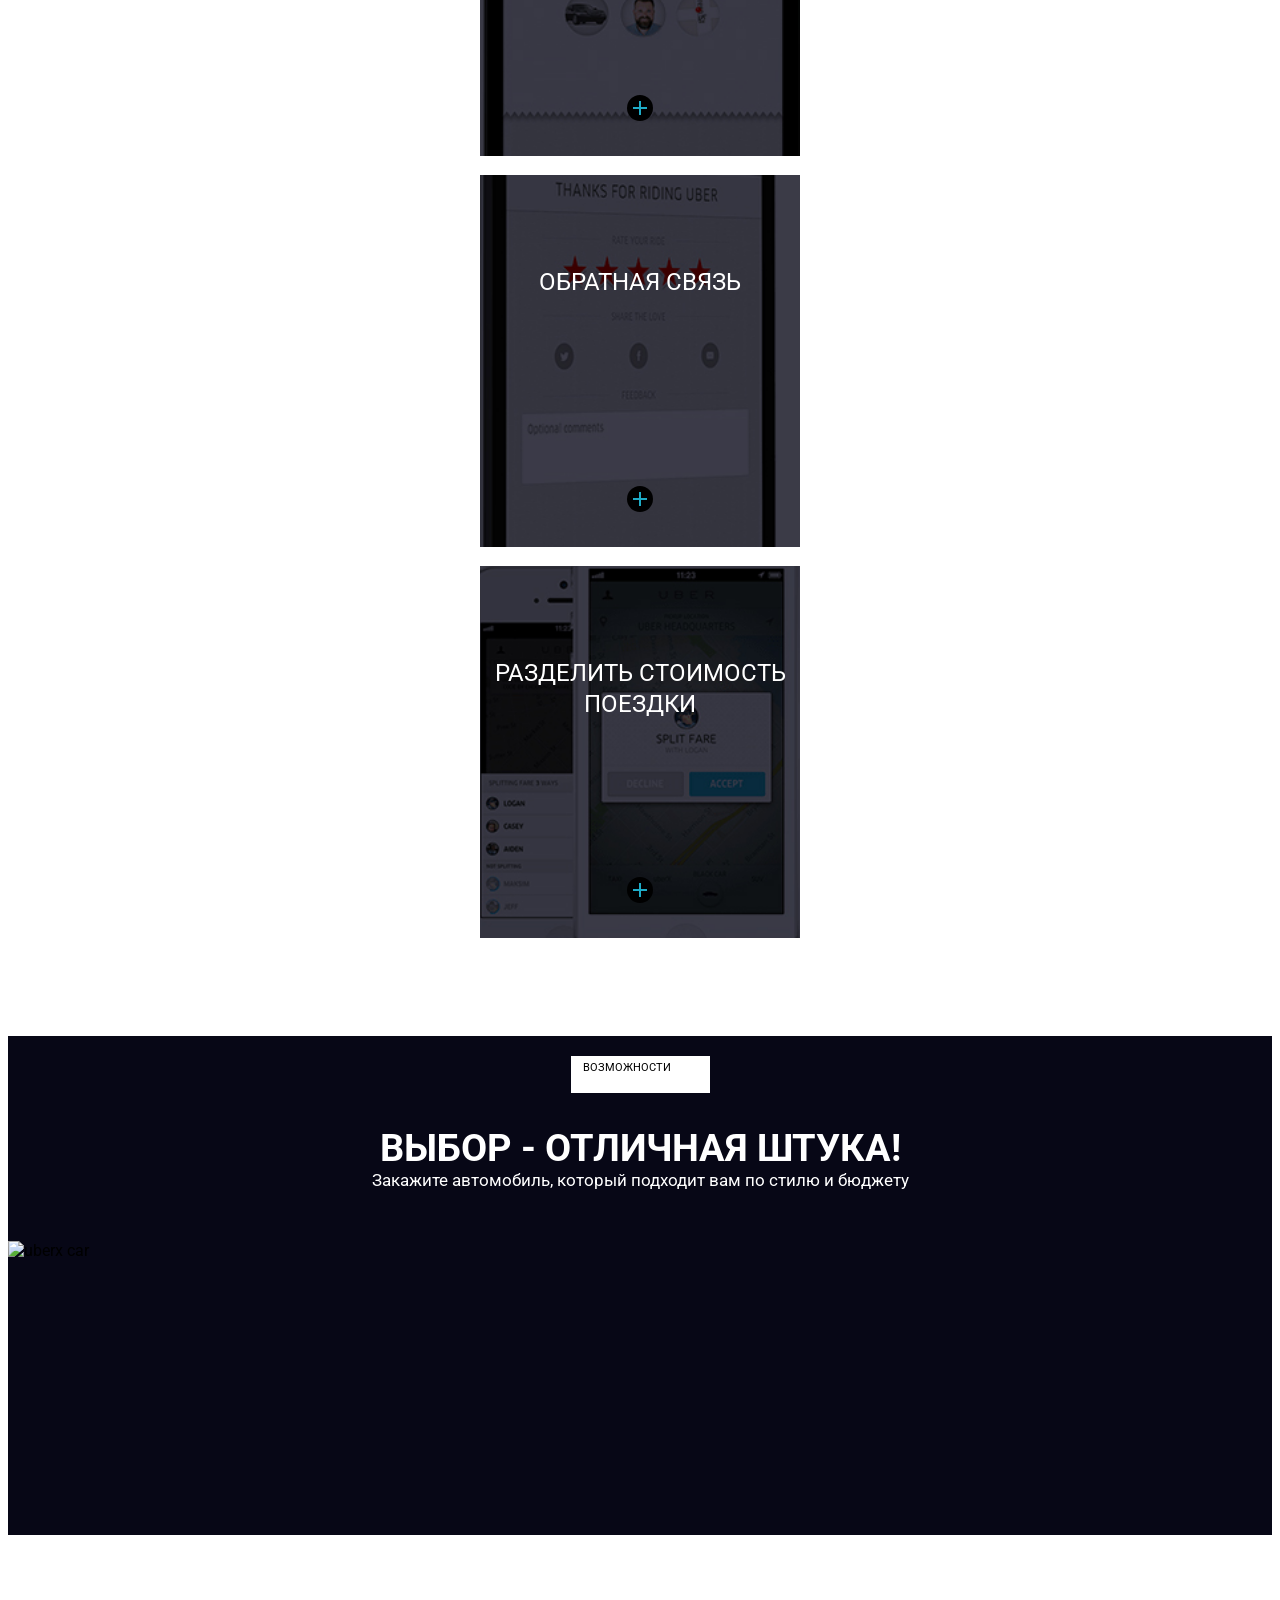
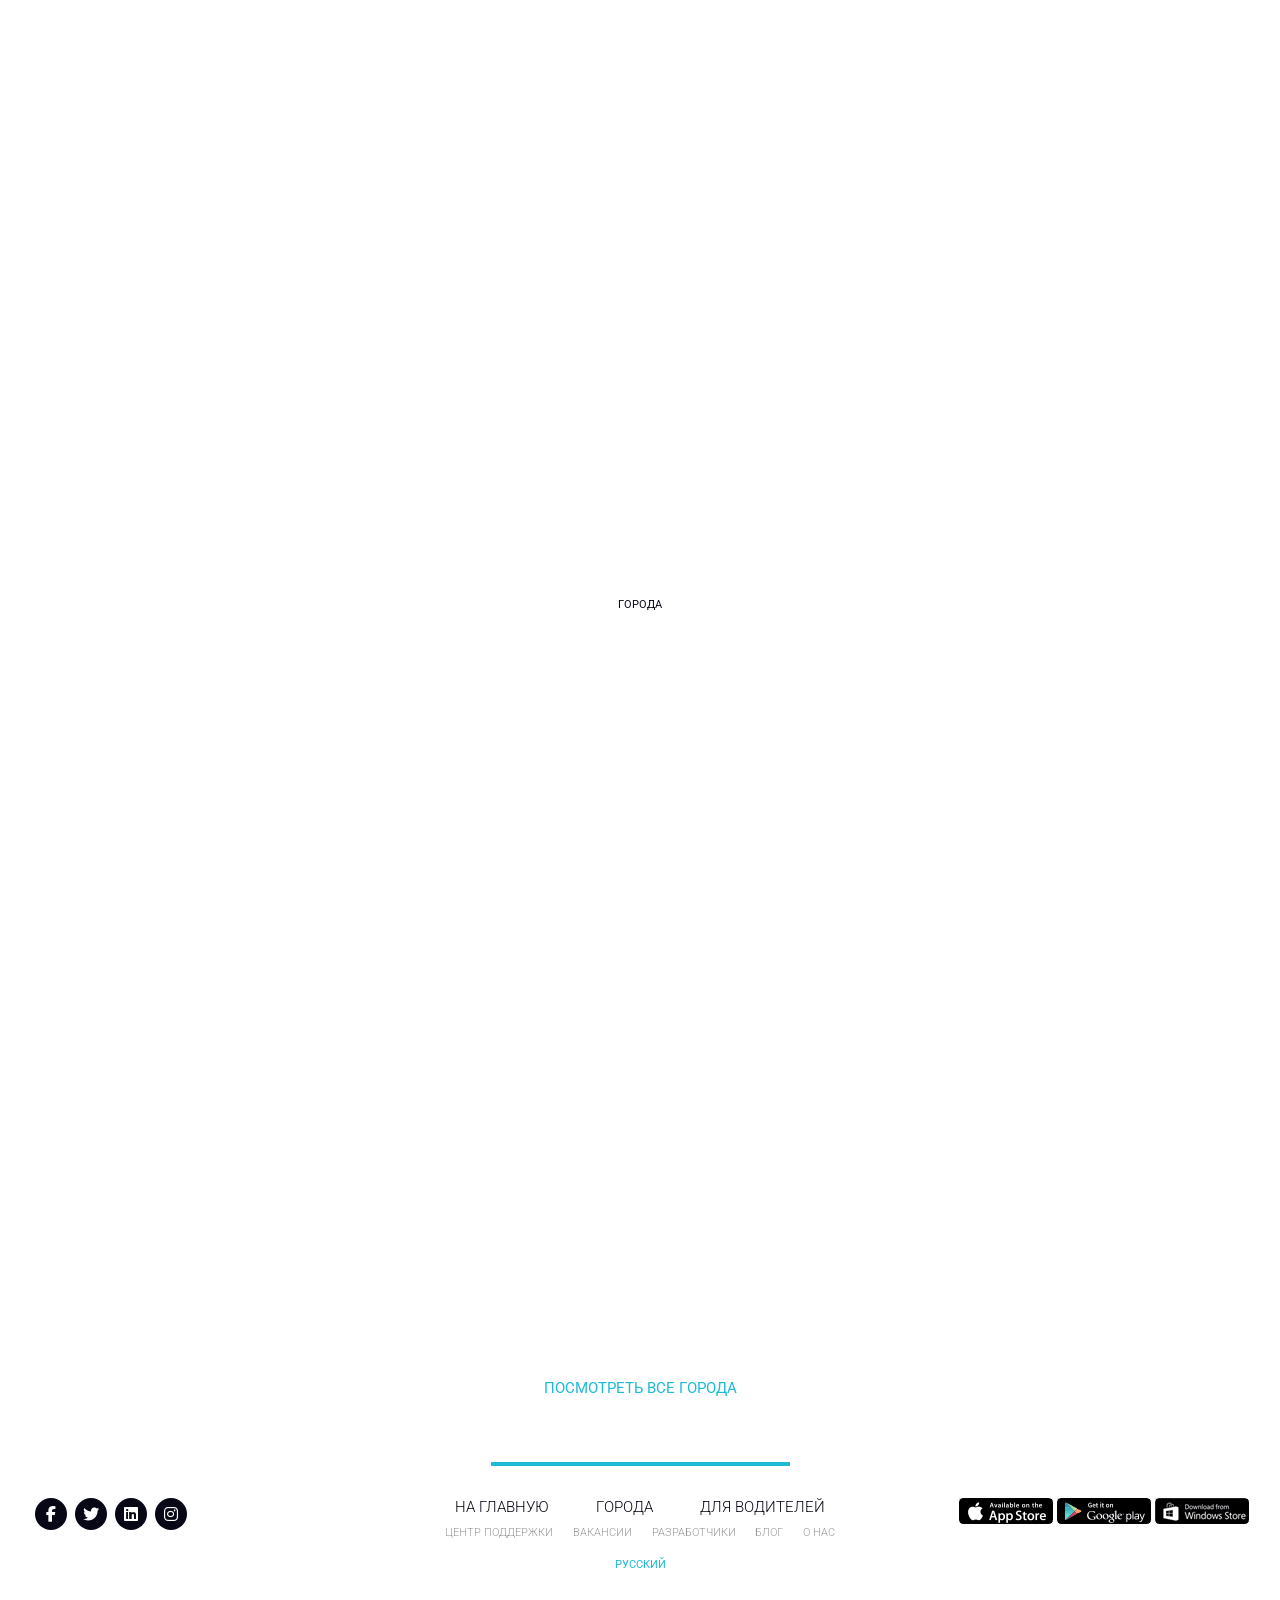
==== commit d7219f10: "part4" ====
--- a/src/index.html
+++ b/src/index.html
@@ -175,51 +175,64 @@
     </section>
 
     <section class="mobile">
-            <div class="container">
-                <div class="label">возможности</div>
-                <div class="title">мобильное приложение убер</div>
-                <div class="subtitle">Сделайте заказ, совершите поездку и оплатите ее стоимость, используя свой мобильный телефон</div>
-
-                <div class="row">
-                    <div class="col-md-4">
-                        <div class="mobile_item mobile_item_1">
-                            <div class="mobile_item_subtitle">оформление заказа одним касанием</div>
-                                <div class="mobile_item_plus"><img src="icon/plus.png" alt="plus"></div>
-                        </div>        
-                    </div>
-                    <div class="col-md-4">
-                        <div class="mobile_item mobile_item_2">
-                            <div class="mobile_item_subtitle">надежная подача</div>
-                                <div class="mobile_item_plus"><img src="icon/plus.png" alt="plus"></div>
-                        </div>        
-                    </div>
-                    <div class="col-md-4">
-                        <div class="mobile_item mobile_item_3">
-                            <div class="mobile_item_subtitle">прозрачные цены</div>
-                                <div class="mobile_item_plus"><img src="icon/plus.png" alt="plus"></div>
-                        </div>        
-                    </div>
-                    <div class="col-md-4">
-                        <div class="mobile_item mobile_item_4">
-                            <div class="mobile_item_subtitle">безналичная оплата</div>
-                                <div class="mobile_item_plus"><img src="icon/plus.png" alt="plus"></div>
-                        </div>        
-                    </div>
-                    <div class="col-md-4">
-                        <div class="mobile_item mobile_item_5">
-                            <div class="mobile_item_subtitle">обратная связь</div>
-                                <div class="mobile_item_plus"><img src="icon/plus.png" alt="plus"></div>
-                        </div>        
-                    </div>
-                    <div class="col-md-4">
-                        <div class="mobile_item mobile_item_6">
-                            <div class="mobile_item_subtitle">разделить стоимость поездки</div>
-                                <div class="mobile_item_plus"><img src="icon/plus.png" alt="plus"></div>
-                        </div>        
-                    </div>    
-                </div>
-            </div>
-    </section>
+        <div class="container">
+            <div class="label">возможности</div>
+            <h2 class="title">мобильное приложение убер</h2>
+            <div class="subtitle">Сделайте заказ, совершите поездку и оплатите ее стоимость, используя свой мобильный телефон</div>
+
+            <div class="row">
+                <div class="col-md-4">
+                    <div class="mobile_item mobile_item_1">
+                        <div class="mobile_item_subtitle">
+                            оформление заказа одним касанием
+                        </div>
+                        <div class="mobile_item_plus"></div>
+                    </div>
+                </div>
+                <div class="col-md-4">
+                    <div class="mobile_item mobile_item_2">
+                        <div class="mobile_item_subtitle">
+                            надежная подача
+                        </div>
+                        <div class="mobile_item_plus"></div>
+                    </div>
+                </div>
+                <div class="col-md-4">
+                    <div class="mobile_item mobile_item_3">
+                        <div class="mobile_item_subtitle">
+                            прозрачные цены
+                        </div>
+                        <div class="mobile_item_plus"></div>
+                    </div>
+                </div>
+                <div class="col-md-4">
+                    <div class="mobile_item mobile_item_4">
+                        <div class="mobile_item_subtitle">
+                            безналичная оплата
+                        </div>
+                        <div class="mobile_item_plus"></div>
+                    </div>
+                </div>
+                <div class="col-md-4">
+                    <div class="mobile_item mobile_item_5">
+                        <div class="mobile_item_subtitle">
+                            обратная связь
+                        </div>
+                        <div class="mobile_item_plus"></div>
+                    </div>
+                </div>
+                <div class="col-md-4">
+                    <div class="mobile_item mobile_item_6">
+                        <div class="mobile_item_subtitle">
+                            разделить стоимость поездки
+                        </div>
+                        <div class="mobile_item_plus"></div>
+                    </div>
+                </div>
+            </div>
+        </div>
+    </section>
+
 
     <section class="car">
         <div class="container">
--- a/src/css/style.min.css
+++ b/src/css/style.min.css
@@ -1,2 +1,2 @@
-*{font-family:'Roboto', sans-serif}header{position:relative;height:50px}nav{background-color:#212121;height:50px}a{text-decoration:none}.menu{display:-webkit-box;display:-ms-flexbox;display:flex;-webkit-box-pack:justify;-ms-flex-pack:justify;justify-content:space-between;padding:13px 70px;margin:0;list-style:none}.menu_link{color:#FFFFFF;font-weight:300;font-size:13px}.menu_link:hover{text-decoration:none;color:#1EACC7}.menu_item{border-right:2px dotted #000000;padding-right:20px}.menu_item:last-child{border-right:none}.subheader{position:absolute;width:100%;height:84px;background:rgba(0,0,0,0.6)}.subheader_logo{display:block;max-width:100%;margin-top:16px}.subheader_official{opacity:0.5;color:#FFFFFF;font-weight:400;font-size:13px;margin-top:6px}.subheader_call{font-weight:300;font-size:12px;color:#FFFFFF;margin-top:18px;width:156px;text-align:right}.subheader_phone{font-weight:400;font-size:22px;color:#FFFFFF;text-align:right;line-height:12px}.subheader_btn{display:block;margin-top:18px;width:172px;height:46px;background-image:-webkit-gradient(linear, left bottom, left top, from(#1EACC7), to(#4CE2FF));background-image:linear-gradient(to top, #1EACC7 0%, #4CE2FF 100%);-webkit-box-shadow:inset 0px -3px 0px rgba(0,0,0,0.12);box-shadow:inset 0px -3px 0px rgba(0,0,0,0.12);border:none;border-radius:4px;font-weight:400;font-size:14px;text-transform:uppercase;color:#FFFFFF;text-shadow:1px 1px 0px rgba(0,0,0,0.21)}.promo{min-height:800px;background:url("../img/uber_bg.jpg") center center/cover no-repeat;padding:150px 0 135px 0}.promo_header{color:#FFFFFF;font-weight:700;text-transform:uppercase;font-size:60px;line-height:60px;margin:0;text-align:center}.promo_subheader{color:#FFFFFF;font-size:36px;line-height:36px;font-weight:700;text-transform:uppercase;margin:0;margin-top:22px;text-align:center}.promo_descr{color:#FFFFFF;font-size:18px;font-weight:400;line-height:24px;text-align:center;margin-top:23px}.promo_btn{display:block;margin:118px auto 0 auto;width:259px;height:63px;background:-webkit-gradient(linear, left bottom, left top, from(#1EACC7), to(#4CE2FF));background:linear-gradient(0deg, #1EACC7 0%, #4CE2FF 100%);-webkit-box-shadow:inset 0px -4px 0px rgba(0,0,0,0.12);box-shadow:inset 0px -4px 0px rgba(0,0,0,0.12);border-radius:4px;border:none;font-weight:400;font-size:18px;line-height:63px;text-transform:uppercase;color:#FFFFFF;text-shadow:1px 1px 0px rgba(0,0,0,0.21)}.start{min-height:765px}.start_header{display:-webkit-box;display:-ms-flexbox;display:flex;-webkit-box-align:center;-ms-flex-align:center;align-items:center;-webkit-box-pack:center;-ms-flex-pack:center;justify-content:center;text-align:center;width:113px;height:24px;font-weight:400;font-size:11px;text-transform:uppercase;color:#FFFFFF;mix-blend-mode:normal;background-color:#000000;margin:0 auto;margin-top:20px}.start_subheader{display:-webkit-box;display:-ms-flexbox;display:flex;-webkit-box-align:center;-ms-flex-align:center;align-items:center;-webkit-box-pack:center;-ms-flex-pack:center;justify-content:center;text-align:center;margin-top:33px;font-weight:700;font-size:38px;text-transform:uppercase;color:#222222}.label{margin:0 auto;padding:5px 12px;font-weight:400;font-size:11px;text-transform:uppercase;color:#FFFFFF;margin-top:20px;width:115px;height:27px;background-color:#000000}.title{text-align:center;margin:0 auto;margin-top:33px;font-weight:700;font-size:38px;text-transform:uppercase;color:#222222}.subtitle{font-weight:400;font-size:17px;text-align:center;color:#000000}.reasons .reasons_block{display:-webkit-box;display:-ms-flexbox;display:flex;-webkit-box-pack:center;-ms-flex-pack:center;justify-content:center;-webkit-box-align:center;-ms-flex-align:center;align-items:center;margin-top:35px}.reasons .reasons_block .reasons_round{display:-webkit-box;display:-ms-flexbox;display:flex;-webkit-box-pack:center;-ms-flex-pack:center;justify-content:center;-webkit-box-align:center;-ms-flex-align:center;align-items:center;margin-right:26px;width:113px;height:113px;background-color:#1EACC7;border-radius:100%}.reasons .reasons_block .reasons_descr{width:343px}.reasons .reasons_block .reasons_descr .reasons_subtitle{line-height:21px;color:#1EACC7;font-size:17px;font-weight:400}.reasons .reasons_block .reasons_descr .reasons_text{color:#202020;font-size:15px;font-weight:300;line-height:21px}.mobile{min-height:864px;padding:48px 0 79px 0;background:url("../img/bg/mobile_app.png") center center/cover no-repeat}.mobile .row{margin-top:32px}.mobile_item{position:relative;width:320px;height:280px;margin:0 auto;margin-bottom:19px;padding-top:92px}.mobile_item_1{background:url("../img/bg/mobile_screen_1.jpg") center center/cover no-repeat}.mobile_item_2{background:url("../img/bg/mobile_screen_2.jpg") center center/cover no-repeat}.mobile_item_3{background:url("../img/bg/mobile_screen_3.jpg") center center/cover no-repeat}.mobile_item_4{background:url("../img/bg/mobile_screen_4.jpg") center center/cover no-repeat}.mobile_item_5{background:url("../img/bg/mobile_screen_5.jpg") center center/cover no-repeat}.mobile_item_6{background:url("../img/bg/mobile_screen_6.jpg") center center/cover no-repeat}.mobile_item_subtitle{color:#ffffff;font-size:24px;font-weight:400;line-height:31px;text-transform:uppercase;text-align:center}.mobile_item_plus{display:-webkit-box;display:-ms-flexbox;display:flex;-webkit-box-pack:center;-ms-flex-pack:center;justify-content:center;-webkit-box-align:center;-ms-flex-align:center;align-items:center;position:absolute;bottom:35px;left:50%;-webkit-transform:translateX(-50%);transform:translateX(-50%);width:26px;height:26px;background-color:#000000;margin:0 auto;border-radius:100%;cursor:pointer}.mobile_item_plus:before{content:'';display:block;width:14px;height:2px;background-color:#1EACC7;-webkit-transition:0.3s all;transition:0.3s all}.mobile_item_plus:after{content:'';position:absolute;left:50%;-webkit-transform:translateX(-50%);transform:translateX(-50%);display:block;height:14px;width:2px;background-color:#1EACC7;-webkit-transition:0.3s all;transition:0.3s all}.mobile_item_plus:hover:before,.mobile_item_plus:hover:after{background-color:#ff5656}.car{position:relative;min-height:896px;padding:55px 0 138px 0;background:url("../img/mobile_bg.png") center center/cover no-repeat}.car .black{position:absolute;top:0;left:0;height:499px;width:100%;background-color:#070716;z-index:1}.car_img{position:relative;display:block;margin:0 auto;top:150px;z-index:2}.car_descr{font-weight:300;font-size:17px;text-align:center;color:#222222;margin-top:210px}.car .label{margin:0 auto;padding:5px 12px;font-weight:400;font-size:11px;text-transform:uppercase;color:#000000;margin-top:20px;width:115px;height:27px;background-color:#fff}.car .title{text-align:center;margin:0 auto;margin-top:33px;font-weight:700;font-size:38px;text-transform:uppercase;color:#FFFFFF}.car .subtitle{font-weight:400;font-size:17px;color:#FFFFFF}.city{min-height:720px;background:url("../img/world.jpg") center center/cover no-repeat;padding:48px 0 26px 0}.city .label{font-weight:400;font-size:11px;text-align:center;text-transform:uppercase;color:#070716;width:79px;height:27px;background:#FFFFFF}.city .title{color:#FFFFFF}.city .subtitle{color:#FFFFFF}.city_link{display:block;margin:0 auto;margin-top:627px;font-weight:400;font-size:15px;line-height:68px;-webkit-box-align:center;-ms-flex-align:center;align-items:center;text-align:center;text-transform:uppercase;color:#1FBAD6}.city_link:hover{color:#fff}footer{padding:14px 23px 39px 23px}footer a:hover{text-decoration:none}.footer_divider{width:299px;height:4px;background-color:#1fbad6;margin:0 auto}.footer_wrapper{display:-webkit-box;display:-ms-flexbox;display:flex;-webkit-box-pack:justify;-ms-flex-pack:justify;justify-content:space-between;-webkit-box-align:start;-ms-flex-align:start;align-items:flex-start;padding-top:32px}.footer_wrapper>div{width:33%}.footer_wrapper>div:nth-child(3){display:-webkit-box;display:-ms-flexbox;display:flex;-webkit-box-pack:end;-ms-flex-pack:end;justify-content:flex-end}.footer_social{width:160px;display:-webkit-box;display:-ms-flexbox;display:flex;-webkit-box-pack:justify;-ms-flex-pack:justify;justify-content:space-between}.footer_social_item{display:-webkit-box;display:-ms-flexbox;display:flex;-webkit-box-pack:center;-ms-flex-pack:center;justify-content:center;-webkit-box-align:center;-ms-flex-align:center;align-items:center;margin:0 4px;width:32px;height:32px;background-color:#070716;border-radius:100%}.footer_social_item i{color:#fff}.footer_links{width:390px;margin:0 auto}.footer_links_main{display:-webkit-box;display:-ms-flexbox;display:flex;-webkit-box-pack:justify;-ms-flex-pack:justify;justify-content:space-between;padding:0 10px}.footer_links_main a{color:#070716;font-size:15px;font-weight:300;text-transform:uppercase}.footer_links_sub{display:-webkit-box;display:-ms-flexbox;display:flex;-webkit-box-pack:justify;-ms-flex-pack:justify;justify-content:space-between;margin-top:10px}.footer_links_sub a{color:#999999;font-size:11px;font-weight:300;text-transform:uppercase}.footer_links_lang{display:block;margin:0 auto;color:#1fbad6;font-size:11px;font-weight:400;margin-top:19px;text-transform:uppercase;text-align:center}.footer_links_mobile{height:27px}@media (max: width 1200px){.menu_item{padding-right:20px}.menu_link{font-size:13px}.promo_header{font-size:50px}}
+*{font-family:'Roboto', sans-serif}header{position:relative;height:50px}nav{background-color:#212121;height:50px}a{text-decoration:none}.menu{display:-webkit-box;display:-ms-flexbox;display:flex;-webkit-box-pack:justify;-ms-flex-pack:justify;justify-content:space-between;padding:13px 70px;margin:0;list-style:none}.menu_link{color:#FFFFFF;font-weight:300;font-size:13px}.menu_link:hover{text-decoration:none;color:#1EACC7}.menu_item{border-right:2px dotted #000000;padding-right:20px}.menu_item:last-child{border-right:none}.subheader{position:absolute;width:100%;height:84px;background:rgba(0,0,0,0.6)}.subheader_logo{display:block;max-width:100%;margin-top:16px}.subheader_official{opacity:0.5;color:#FFFFFF;font-weight:400;font-size:13px;margin-top:6px}.subheader_call{font-weight:300;font-size:12px;color:#FFFFFF;margin-top:18px;width:156px;text-align:right}.subheader_phone{font-weight:400;font-size:22px;color:#FFFFFF;text-align:right;line-height:12px}.subheader_btn{display:block;margin-top:18px;width:172px;height:46px;background-image:-webkit-gradient(linear, left bottom, left top, from(#1EACC7), to(#4CE2FF));background-image:linear-gradient(to top, #1EACC7 0%, #4CE2FF 100%);-webkit-box-shadow:inset 0px -3px 0px rgba(0,0,0,0.12);box-shadow:inset 0px -3px 0px rgba(0,0,0,0.12);border:none;border-radius:4px;font-weight:400;font-size:14px;text-transform:uppercase;color:#FFFFFF;text-shadow:1px 1px 0px rgba(0,0,0,0.21)}.promo{min-height:800px;background:url("../img/uber_bg.jpg") center center/cover no-repeat;padding:150px 0 135px 0}.promo_header{color:#FFFFFF;font-weight:700;text-transform:uppercase;font-size:60px;line-height:60px;margin:0;text-align:center}.promo_subheader{color:#FFFFFF;font-size:36px;line-height:36px;font-weight:700;text-transform:uppercase;margin:0;margin-top:22px;text-align:center}.promo_descr{color:#FFFFFF;font-size:18px;font-weight:400;line-height:24px;text-align:center;margin-top:23px}.promo_btn{display:block;margin:118px auto 0 auto;width:259px;height:63px;background:-webkit-gradient(linear, left bottom, left top, from(#1EACC7), to(#4CE2FF));background:linear-gradient(0deg, #1EACC7 0%, #4CE2FF 100%);-webkit-box-shadow:inset 0px -4px 0px rgba(0,0,0,0.12);box-shadow:inset 0px -4px 0px rgba(0,0,0,0.12);border-radius:4px;border:none;font-weight:400;font-size:18px;line-height:63px;text-transform:uppercase;color:#FFFFFF;text-shadow:1px 1px 0px rgba(0,0,0,0.21)}.start{min-height:765px}.start_header{display:-webkit-box;display:-ms-flexbox;display:flex;-webkit-box-align:center;-ms-flex-align:center;align-items:center;-webkit-box-pack:center;-ms-flex-pack:center;justify-content:center;text-align:center;width:113px;height:24px;font-weight:400;font-size:11px;text-transform:uppercase;color:#FFFFFF;mix-blend-mode:normal;background-color:#000000;margin:0 auto;margin-top:20px}.start_subheader{display:-webkit-box;display:-ms-flexbox;display:flex;-webkit-box-align:center;-ms-flex-align:center;align-items:center;-webkit-box-pack:center;-ms-flex-pack:center;justify-content:center;text-align:center;margin-top:33px;font-weight:700;font-size:38px;text-transform:uppercase;color:#222222}.label{margin:0 auto;padding:5px 12px;font-weight:400;font-size:11px;text-transform:uppercase;color:#FFFFFF;margin-top:20px;width:115px;height:27px;background-color:#000000}.title{text-align:center;margin:0 auto;margin-top:33px;font-weight:700;font-size:38px;text-transform:uppercase;color:#222222}.subtitle{font-weight:400;font-size:17px;text-align:center;color:#000000}.reasons .reasons_block{display:-webkit-box;display:-ms-flexbox;display:flex;-webkit-box-pack:center;-ms-flex-pack:center;justify-content:center;-webkit-box-align:center;-ms-flex-align:center;align-items:center;padding:35px 0 64px 0}.reasons .reasons_block .reasons_round{display:-webkit-box;display:-ms-flexbox;display:flex;-webkit-box-pack:center;-ms-flex-pack:center;justify-content:center;-webkit-box-align:center;-ms-flex-align:center;align-items:center;margin-right:26px;width:113px;height:113px;background-color:#1EACC7;border-radius:100%}.reasons .reasons_block .reasons_descr{width:343px}.reasons .reasons_block .reasons_descr .reasons_subtitle{line-height:21px;color:#1EACC7;font-size:17px;font-weight:400}.reasons .reasons_block .reasons_descr .reasons_text{color:#202020;font-size:15px;font-weight:300;line-height:21px}.mobile{min-height:864px;padding:48px 0 79px 0;background:url("../img/mobile_bg.png") center center/cover no-repeat}.mobile .row{margin-top:32px}.mobile_item{position:relative;width:320px;height:280px;margin:0 auto;margin-bottom:19px;padding-top:92px}.mobile_item_1{background:url("../img/mobile_screen_1.png") center center/cover no-repeat}.mobile_item_2{background:url("../img/mobile_screen_2.png") center center/cover no-repeat}.mobile_item_3{background:url("../img/mobile_screen_3.png") center center/cover no-repeat}.mobile_item_4{background:url("../img/mobile_screen_4.png") center center/cover no-repeat}.mobile_item_5{background:url("../img/mobile_screen_5.png") center center/cover no-repeat}.mobile_item_6{background:url("../img/mobile_screen_6.png") center center/cover no-repeat}.mobile_item_subtitle{color:#ffffff;font-size:24px;font-weight:400;line-height:31px;text-transform:uppercase;text-align:center}.mobile_item_plus{display:-webkit-box;display:-ms-flexbox;display:flex;-webkit-box-pack:center;-ms-flex-pack:center;justify-content:center;-webkit-box-align:center;-ms-flex-align:center;align-items:center;position:absolute;bottom:35px;left:50%;-webkit-transform:translateX(-50%);transform:translateX(-50%);width:26px;height:26px;background-color:#000000;margin:0 auto;border-radius:100%;cursor:pointer}.mobile_item_plus:before{content:'';display:block;width:14px;height:2px;background-color:#1EACC7;-webkit-transition:0.3s all;transition:0.3s all}.mobile_item_plus:after{content:'';position:absolute;left:50%;-webkit-transform:translateX(-50%);transform:translateX(-50%);display:block;height:14px;width:2px;background-color:#1EACC7;-webkit-transition:0.3s all;transition:0.3s all}.mobile_item_plus:hover:before,.mobile_item_plus:hover:after{background-color:#ff5656}.car{position:relative;min-height:896px;padding:55px 0 138px 0;background:url("../img/mobile_bg.png") center center/cover no-repeat}.car .black{position:absolute;top:0;left:0;height:499px;width:100%;background-color:#070716;z-index:1}.car_img{position:relative;display:block;margin:0 auto;top:150px;z-index:2}.car_descr{font-weight:300;font-size:17px;text-align:center;color:#222222;margin-top:210px}.car .label{margin:0 auto;padding:5px 12px;font-weight:400;font-size:11px;text-transform:uppercase;color:#000000;margin-top:20px;width:115px;height:27px;background-color:#fff}.car .title{text-align:center;margin:0 auto;margin-top:33px;font-weight:700;font-size:38px;text-transform:uppercase;color:#FFFFFF}.car .subtitle{font-weight:400;font-size:17px;color:#FFFFFF}.city{min-height:720px;background:url("../img/world.jpg") center center/cover no-repeat;padding:48px 0 26px 0}.city .label{font-weight:400;font-size:11px;text-align:center;text-transform:uppercase;color:#070716;width:79px;height:27px;background:#FFFFFF}.city .title{color:#FFFFFF}.city .subtitle{color:#FFFFFF}.city_link{display:block;margin:0 auto;margin-top:627px;font-weight:400;font-size:15px;line-height:68px;-webkit-box-align:center;-ms-flex-align:center;align-items:center;text-align:center;text-transform:uppercase;color:#1FBAD6}.city_link:hover{color:#fff}footer{padding:14px 23px 39px 23px}footer a:hover{text-decoration:none}.footer_divider{width:299px;height:4px;background-color:#1fbad6;margin:0 auto}.footer_wrapper{display:-webkit-box;display:-ms-flexbox;display:flex;-webkit-box-pack:justify;-ms-flex-pack:justify;justify-content:space-between;-webkit-box-align:start;-ms-flex-align:start;align-items:flex-start;padding-top:32px}.footer_wrapper>div{width:33%}.footer_wrapper>div:nth-child(3){display:-webkit-box;display:-ms-flexbox;display:flex;-webkit-box-pack:end;-ms-flex-pack:end;justify-content:flex-end}.footer_social{width:160px;display:-webkit-box;display:-ms-flexbox;display:flex;-webkit-box-pack:justify;-ms-flex-pack:justify;justify-content:space-between}.footer_social_item{display:-webkit-box;display:-ms-flexbox;display:flex;-webkit-box-pack:center;-ms-flex-pack:center;justify-content:center;-webkit-box-align:center;-ms-flex-align:center;align-items:center;margin:0 4px;width:32px;height:32px;background-color:#070716;border-radius:100%}.footer_social_item i{color:#fff}.footer_links{width:390px;margin:0 auto}.footer_links_main{display:-webkit-box;display:-ms-flexbox;display:flex;-webkit-box-pack:justify;-ms-flex-pack:justify;justify-content:space-between;padding:0 10px}.footer_links_main a{color:#070716;font-size:15px;font-weight:300;text-transform:uppercase}.footer_links_sub{display:-webkit-box;display:-ms-flexbox;display:flex;-webkit-box-pack:justify;-ms-flex-pack:justify;justify-content:space-between;margin-top:10px}.footer_links_sub a{color:#999999;font-size:11px;font-weight:300;text-transform:uppercase}.footer_links_lang{display:block;margin:0 auto;color:#1fbad6;font-size:11px;font-weight:400;margin-top:19px;text-transform:uppercase;text-align:center}.footer_links_mobile{height:27px}@media (max: width 1200px){.menu_item{padding-right:40px}.menu_link{font-size:13px}.promo_header{font-size:50px}}
 /*# sourceMappingURL=style.min.css.map */
